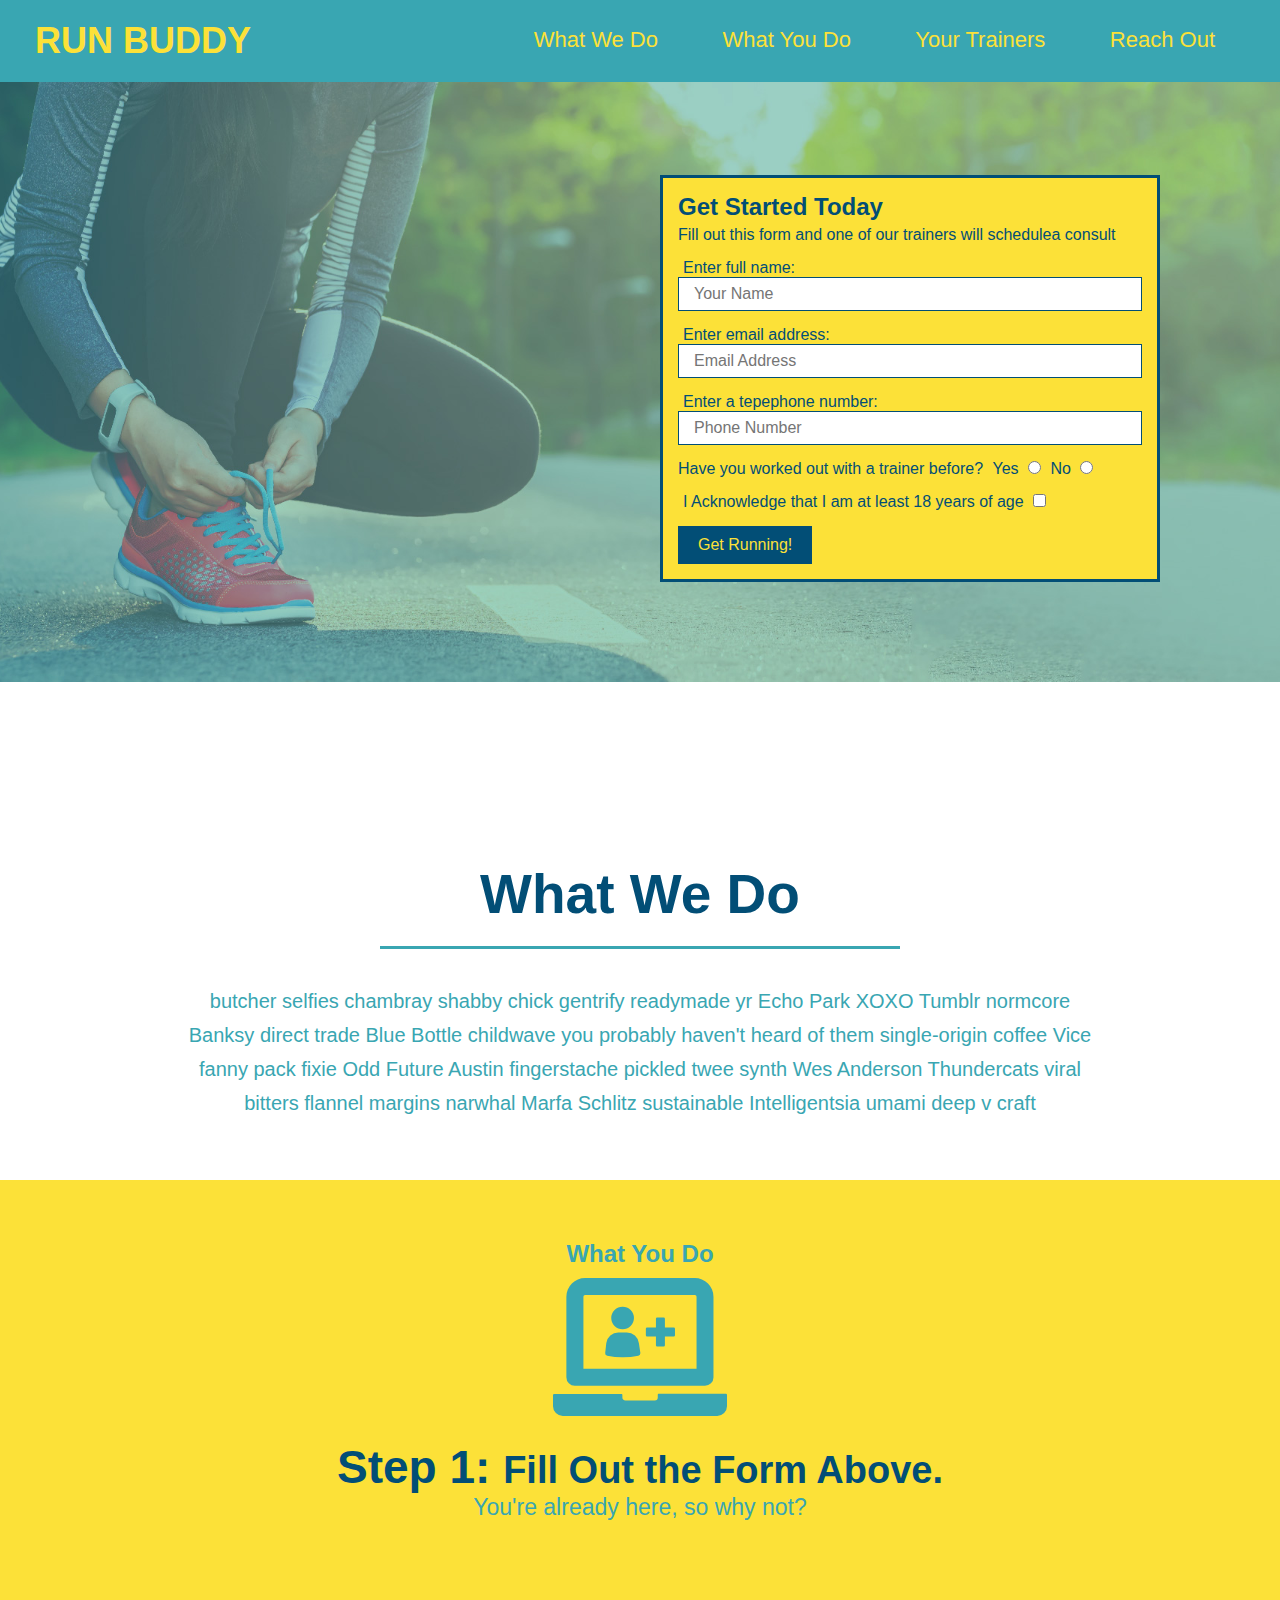
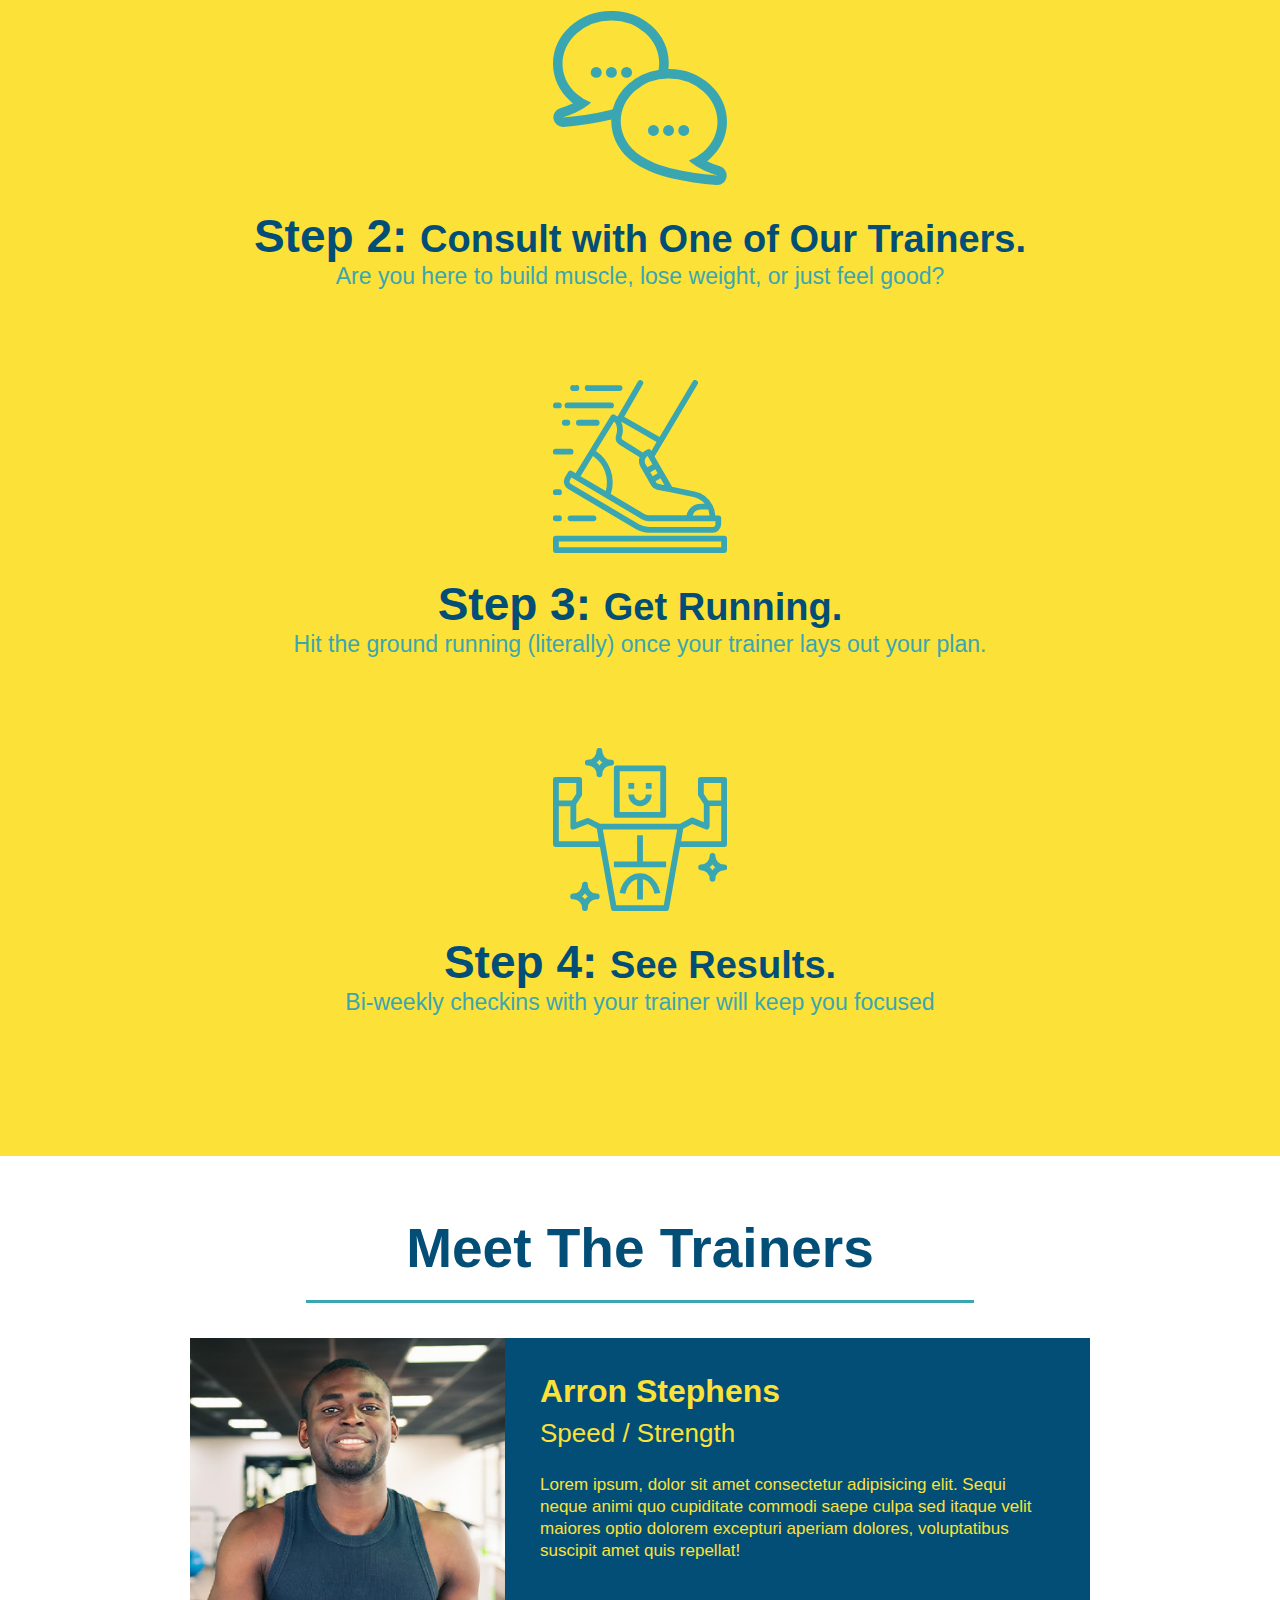
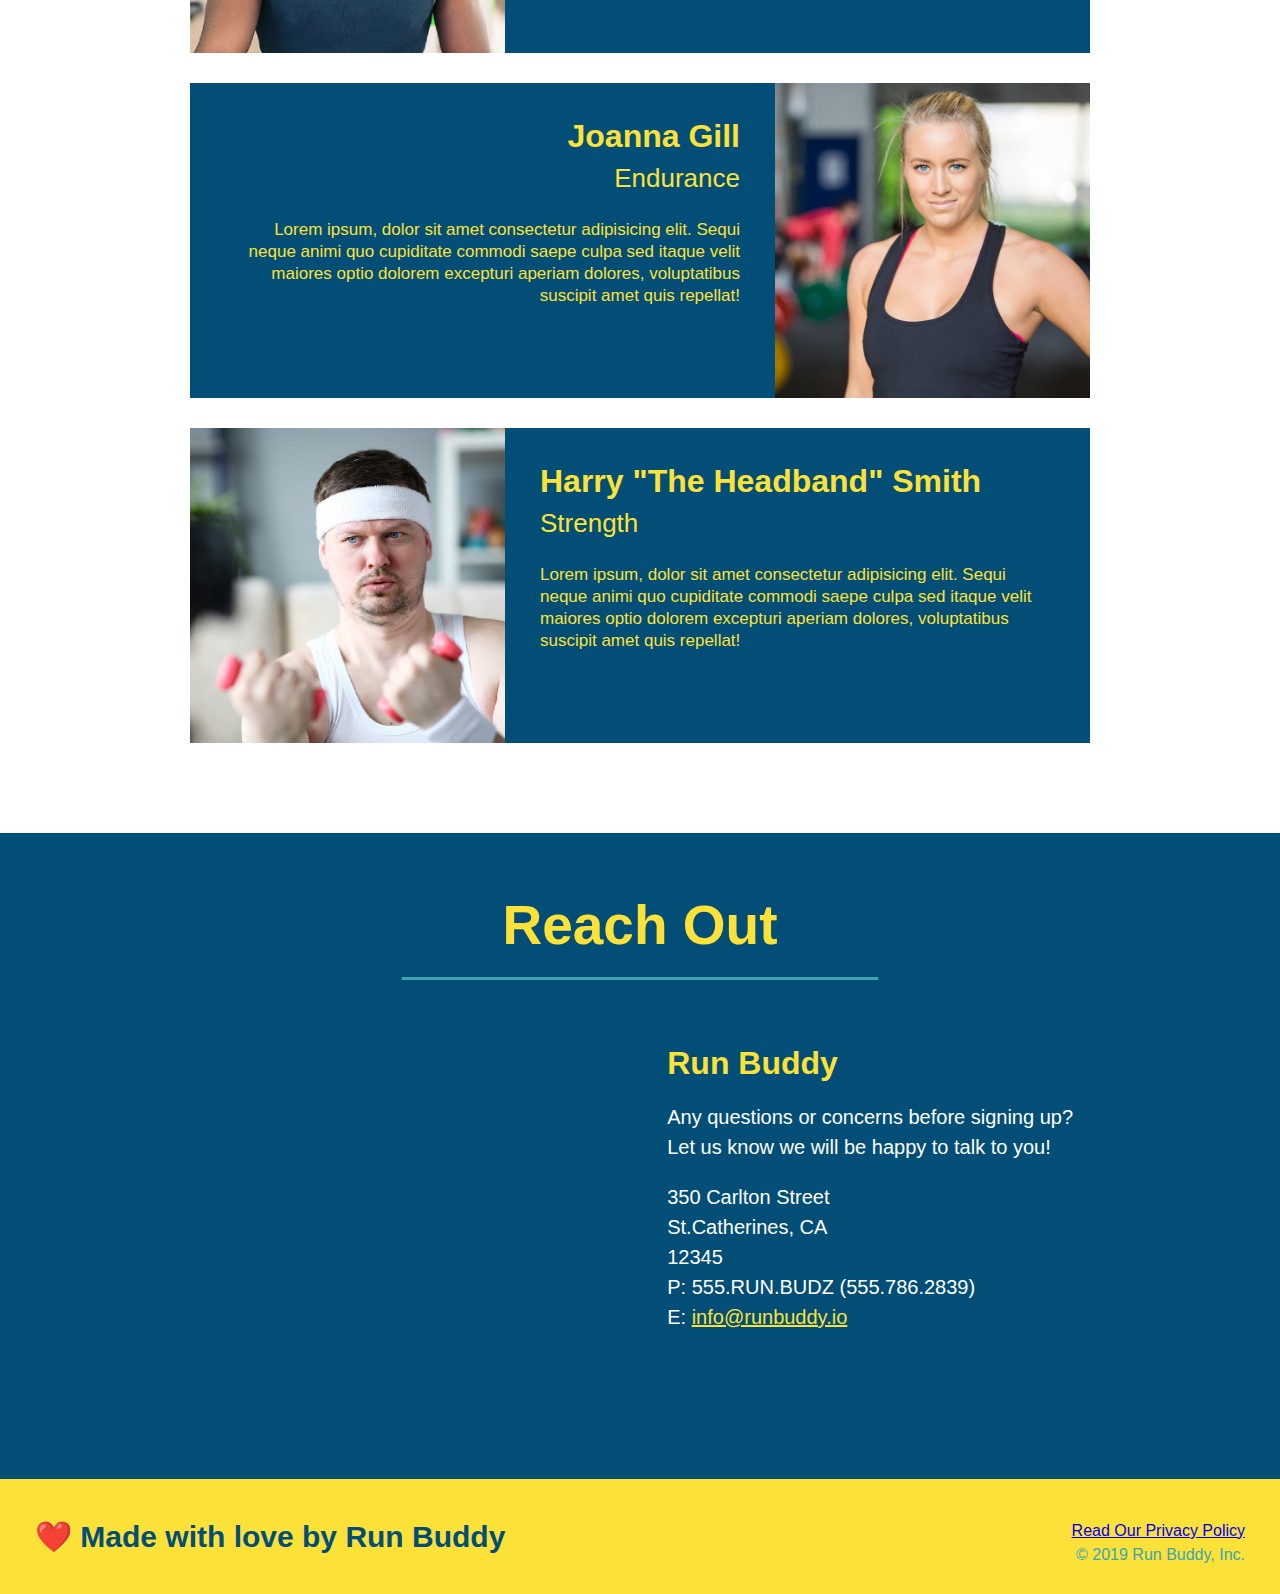
==== index.html @ 286002fb "privacy policy" ====
<!DOCTYPE html>
<html lang="en">
    <head>
        <meta charset="UTF-8" />
        <title>Run Buddy</title>
        <link rel="stylesheet" href="./assets/css/style.css"/>
    </head>
        <body>

            <!--navigation-->
            <header>
                <h1>
                    <a href="/">RUN BUDDY</a>
                </h1>
                <nav>
                    <!-- Unordered list element -->
                    <ul>
                        <!-- List item element -->
                        <li>
                            <a href="#what-we-do">What We Do</a>
                        </li>
                        <li>
                            <a href="#what-you-do">What You Do</a>
                        </li>
                        <li>
                            <a href="#your-trainers">Your Trainers</a>
                        </li>
                        <li>
                            <a href="#reach-out">Reach Out</a>
                        </li>
                    </ul>
                </nav>
            </header>

            <section class="hero">
                <div class="hero-form">
                    <h3>Get Started Today</h3>
                        <p>
                            Fill out this form and one of our trainers will schedulea consult
                        </p>
                    <!-- Add form element -->
                    <form>
                            <label for="name">Enter full name:</label>
                            <input type="text" placeholder="Your Name" name="name" id="name" class="form-input" />
                            <label for="email">Enter email address:</label>
                            <input type="email" placeholder="Email Address" name="email" id="email" class="form-input" />
                            <label for="phone">Enter a tepephone number:</label>
                            <input type="tel" placeholder="Phone Number" name="phone" id="phone"  class="form-input"/>
                        <p>
                            Have you worked out with a trainer before?
                            <label for="trainer-yes">Yes</label>
                            <input type="radio" name="trainer-confirm" id="trainer-yes" />
                            <label for="trainer-no">No</label>
                            <input type="radio" name="trainer-confirm" id="trainer-no" />
                        </p>
                        <p>
                            <label for="checkbox">
                                I Acknowledge that I am at least 18 years of age
                            </label>
                            <input type="checkbox" name="age-confirm" id="checkbox" />
                        </p>
                        <button type="submit"> 
                            Get Running!
                        </button>
                    </form>
                </div>
            </section>

            <!-- hero/jumbotron -->
            <section>

            </section>

            <!-- "what we do" section -->
            <section id="what-we-do" class="intro">
                <h2 class="section-title primary-border">What We Do</h2>
                <p>
                    butcher selfies chambray shabby chick gentrify readymade yr Echo Park XOXO Tumblr normcore Banksy direct trade Blue Bottle childwave you probably haven't heard of them single-origin coffee Vice fanny pack fixie Odd Future Austin fingerstache pickled twee synth Wes Anderson Thundercats viral bitters flannel margins narwhal Marfa Schlitz sustainable Intelligentsia umami deep v craft
                </p>
            </section>

            <!-- "What you do" section -->
            <section id="what-you-do" class="steps">
                <h2 class="section-tittle secondary-border">What You Do</h2>

                <div>
                    <!-- insert this img element -->
                    <img src="./assets/images/step-1.svg" alt="" />
                    <h3>Step 1: <span>Fill Out the Form Above.</span></h3>
                    <p>You're already here, so why not?</p>
                </div>

                <div>
                    <img src="./assets/images/step-2.svg" alt="" />
                    <h3>Step 2: <span>Consult with One of Our Trainers.</span></h3>
                    <p>Are you here to build muscle, lose weight, or just feel good?</p>
                </div>

                <div>
                    <img src="./assets/images/step-3.svg" alt="" />
                    <h3>Step 3: <span>Get Running.</span></h3>
                    <p>Hit the ground running (literally) once your trainer lays out your plan.</p>
                </div>

                <div>
                    <img src="./assets/images/step-4.svg" alt="" />
                    <h3>Step 4: <span>See Results.</span></h3>
                    <p>Bi-weekly checkins with your trainer will keep you focused</p>
                </div>
            </section>

            <!-- "meet the trainers" section -->
            <section id="your-trainers" class="trainers">
                <h2 class="section-title primary-border">
                    Meet The Trainers
                </h2>
                <!-- first trainer bio -->
                <article class="trainer">
                    <img src="./assets/images/trainer-1.jpg" alt="Arron Stephens in his workout clothes, ready to pump iron" />
                    <div class="trainer-bio text-left">
                      <h3>Arron Stephens</h3>
                      <h4>Speed / Strength</h4>
                      <p>
                        Lorem ipsum, dolor sit amet consectetur adipisicing elit. Sequi neque animi quo cupiditate commodi saepe culpa sed
                        itaque velit maiores optio dolorem excepturi aperiam dolores, voluptatibus suscipit amet quis repellat!
                      </p>
                    </div>
                  </article>

                <!-- second trainer bio -->
                <article class="trainer">
                    <div class="trainer-bio text-right">
                        <h3>Joanna Gill</h3>
                        <h4>Endurance</h4>
                        <p>Lorem ipsum, dolor sit amet consectetur adipisicing elit. Sequi neque animi quo cupiditate commodi saepe culpa sed
                            itaque velit maiores optio dolorem excepturi aperiam dolores, voluptatibus suscipit amet quis repellat!
                        </p>
                    </div>
                    <img src="./assets/images/trainer-2.jpg" alt="Joanna Gill cooling off after a workout" />
                </article>

                <!-- third trainer bio-->
                <article class="trainer">
                    <img src="./assets/images/trainer-3.jpg" alt="Harry Smith wearing a headband and lifting comically small pink weights" />
                    <div class="trainer-bio text-left">
                        <h3>Harry "The Headband" Smith</h3>
                        <h4>Strength</h4>
                        <p>
                            Lorem ipsum, dolor sit amet consectetur adipisicing elit. Sequi neque animi quo cupiditate commodi saepe culpa sed
                            itaque velit maiores optio dolorem excepturi aperiam dolores, voluptatibus suscipit amet quis repellat!
                        </p>
                    </div>
                </article>


            </section>

            <!-- "reach out" section -->
            <section id="reach-out" class="contact">
                <h2 class="section-title secondary-border">Reach Out</h2>
                <div class="contact-info">
                    <iframe src="https://www.google.com/maps/embed?pb=!1m18!1m12!1m3!1d2909.4926876044833!2d-79.23375668493105!3d43.17817199103584!2m3!1f0!2f0!3f0!3m2!1i1024!2i768!4f13.1!3m3!1m2!1s0x89d350efcf2c499f%3A0x44a094a1f4d1c6a1!2s350%20Carlton%20St%2C%20St.%20Catharines%2C%20ON%20L2N%201C4!5e0!3m2!1sen!2sca!4v1629470799476!5m2!1sen!2sca" 
                    
                    style="border:0;"
                    allowfullscreen=""
                    loading="lazy">
                    </iframe>

                    <div>
                    <h3>Run Buddy</h3>
                    <p>
                        Any questions or concerns before signing up?
                        <br/>
                        Let us know we will be happy to talk to you!
                    </p>
                    <address>
                        350 Carlton Street <br/>
                        St.Catherines, CA <br/>
                        12345<br/>
                        P: 555.RUN.BUDZ (555.786.2839)<br/>
                        E: <a href="mailto:info@runbuddy.io">info@runbuddy.io</a>                        
                    </address>
                    </div>
                </div>
            </section>    

            <!-- footer -->
            <footer>
                <h2>❤️ Made with love by Run Buddy</h2>

                <div class="foot-notes">
                    <a href="./privacy-policy.html"> Read Our Privacy Policy</a><br/>
                    &copy; 2019 Run Buddy, Inc.
                </div>
            </footer>

        </body> 
</html>
---- assets/css/style.css ----
* {
    margin: 0;
    padding: 0;
    box-sizing: border-box;
}

body {
    /* more on this crazy alphanumerical value in a minute! */
    color: #39a6b2;
    font-family: Arial, Helvetica, sans-serif;
}

 /* apply styles to <header> */
 header {
    padding: 20px 35px;
    background-color: #39a6b2;
}

header h1 {
    font-weight: bold;
    font-size: 36px;
    color: #fce138;
    margin: 0;
    display: inline;
}

header a{
    text-decoration: none;
    color: #fce138;
}

header nav {
    float: right;
    margin: 7px 0;
}

header nav ul li {
    display: inline;
}

header nav ul li a {
    margin: 0 30px;
    font-weight: lighter;
    font-size: 22px;
}

footer {
    background: #fce138;
    width: 100%;
    padding: 40px 35px;
}
 footer h2 {
     display: inline;
     color: #024e76;
     font-size: 30px;
     margin-right: 0;
    
 }

 .foot-notes {
     float: right;
     line-height: 1.5;
     text-align: right;
    
 }

 .footer a {
     color: #024e76;
 }

 section {
     padding: 60px;
 }

 /* Homepage Hero Style Start */
 .hero {
     background-image: url("../images/hero-bg.jpeg");
     height: 600px;
     background-size: cover;
     background-position: center;
     position:relative;
 }
 
 .hero-form {
     border: 3px solid #024e76;
     background-color: #fce138;
     padding: 15px;
     width: 500px;
     color: #024e76;
     position: absolute;
     bottom: 100px;
     right: 120px;
}
 

 .hero-form h3 {
     font-size: 24px;
     margin: 0;
 }

 .hero-form p {
     margin: 5px 0 15px 0;
 }

 .form-input {
     border: 1px solid #024e76;
     display: block;
     padding: 7px 15px;
     font-size: 16px;
     color: #024e76;
     width: 100%;
     margin-bottom: 15px;
 }

 .hero-form label {
     margin: 0 5px;
 }

 .hero-form button {
     color: #fce138;
     background-color:#024e76;
     border: none;
     padding: 10px 20px;
     font-size: 16px;
 }

 /* Homepage HERO STYLES END */

 /* secondary page hero */
 .hero-secondary {
     margin: 20px;
     background-color: white;
     font-size: 20px;
     color: blue;
 }

 .intro {
     text-align: center;
 }

 .intro p {
     line-height: 1.7;
     color: #39a6b2;
     width: 80%;
     font-size: 20px;
     margin: 0 auto;
 }

 .steps {
     text-align: center;
     background: #fce138;
 }

.section-title {
    font-size: 55px;
    color: #024e76; 
    margin-bottom: 35px;
    padding: 0 100px 20px 100px;
    display: inline-block;
    border-bottom: 3px solid;
}

.primary-border {
    border-color: #fce138;
}

.secondary-border {
    border-color: #39a6b2;
}

.steps div {
    margin-bottom: 80px;
}

.steps img {
    width: 15%;
    margin: 10px 0;
}

.steps h3 {
    color: #024e76;
    font-size: 46px;
    margin-top: 10px;
}

.steps p {
color: #39a6b2;
font-size: 23px;
}

.steps span {
    font-size: 38px;
}

.trainers {
    text-align: center;
}

.trainer {
    width: 900px;
    margin: 0 auto 30px auto;
    background: #024e76;
    color: #fce138;
    overflow: auto;
}

.trainer img {
    width: 35%;
    float: left;
}

.trainer-bio {
    padding: 35px;
    float: left;
    width: 65%;
}

.text-left {
    text-align: left;
}

.text-right {
    text-align: right;
}

.trainer-bio h3 {
    font-size: 32px;
    margin-bottom: 8px;
}

.trainer-bio h4 {
    font-weight: lighter;
    font-size: 26px;
    margin-bottom: 25px;
}

.trainer-bio p {
    font-size: 17px;
    line-height: 1.3;
}

.section-title {
    font-size: 55px;
    display: inline-block;
    padding: 0 100px 20px 100px;
    border-bottom: 3px solid;
    border-color: #39a6b2;
    margin-bottom: 35px;
    color: #024e76;
}

/* REACH OUT STYLE START */
.contact {
    text-align: center;
    background: #024e76;
}

.contact h2 {
    color: #fce138;
}

.contact-info iframe {
    width: 400px;
    height: 400px;
    padding-bottom: 30px;

}

.contact-info div {
    width: 410px;
    display: inline-block;
    vertical-align: top;
    text-align: left;
    margin: 30px 0 0 60px;
    color: white;

}

.contact-info h3 {
    color: #fce138;
    font-size: 32px;
}

.contact-info p, .contact-info address {
    margin: 20px 0;
    line-height: 1.5;
    font-size: 20px;
    font-style: normal;
}

.contact-info a {
    color: #fce138;
}

/* REACH OUT STYLES END */
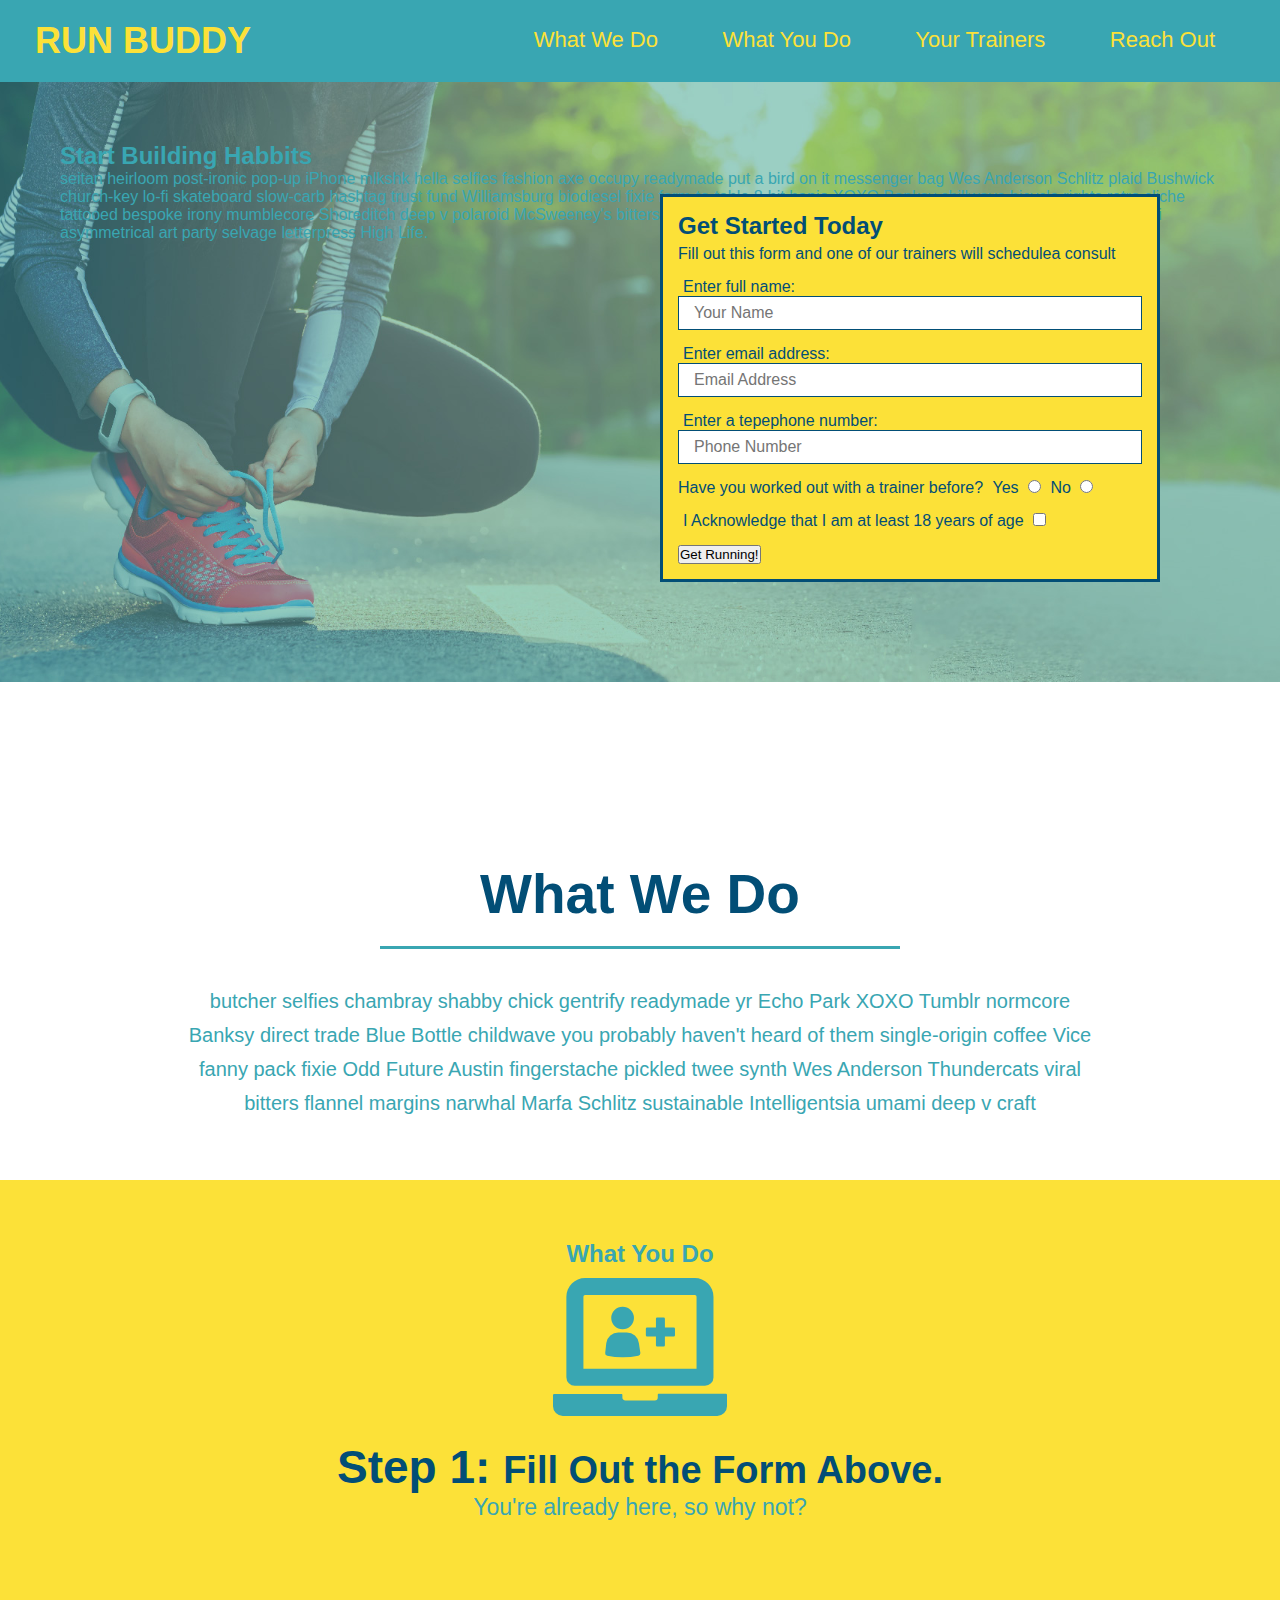
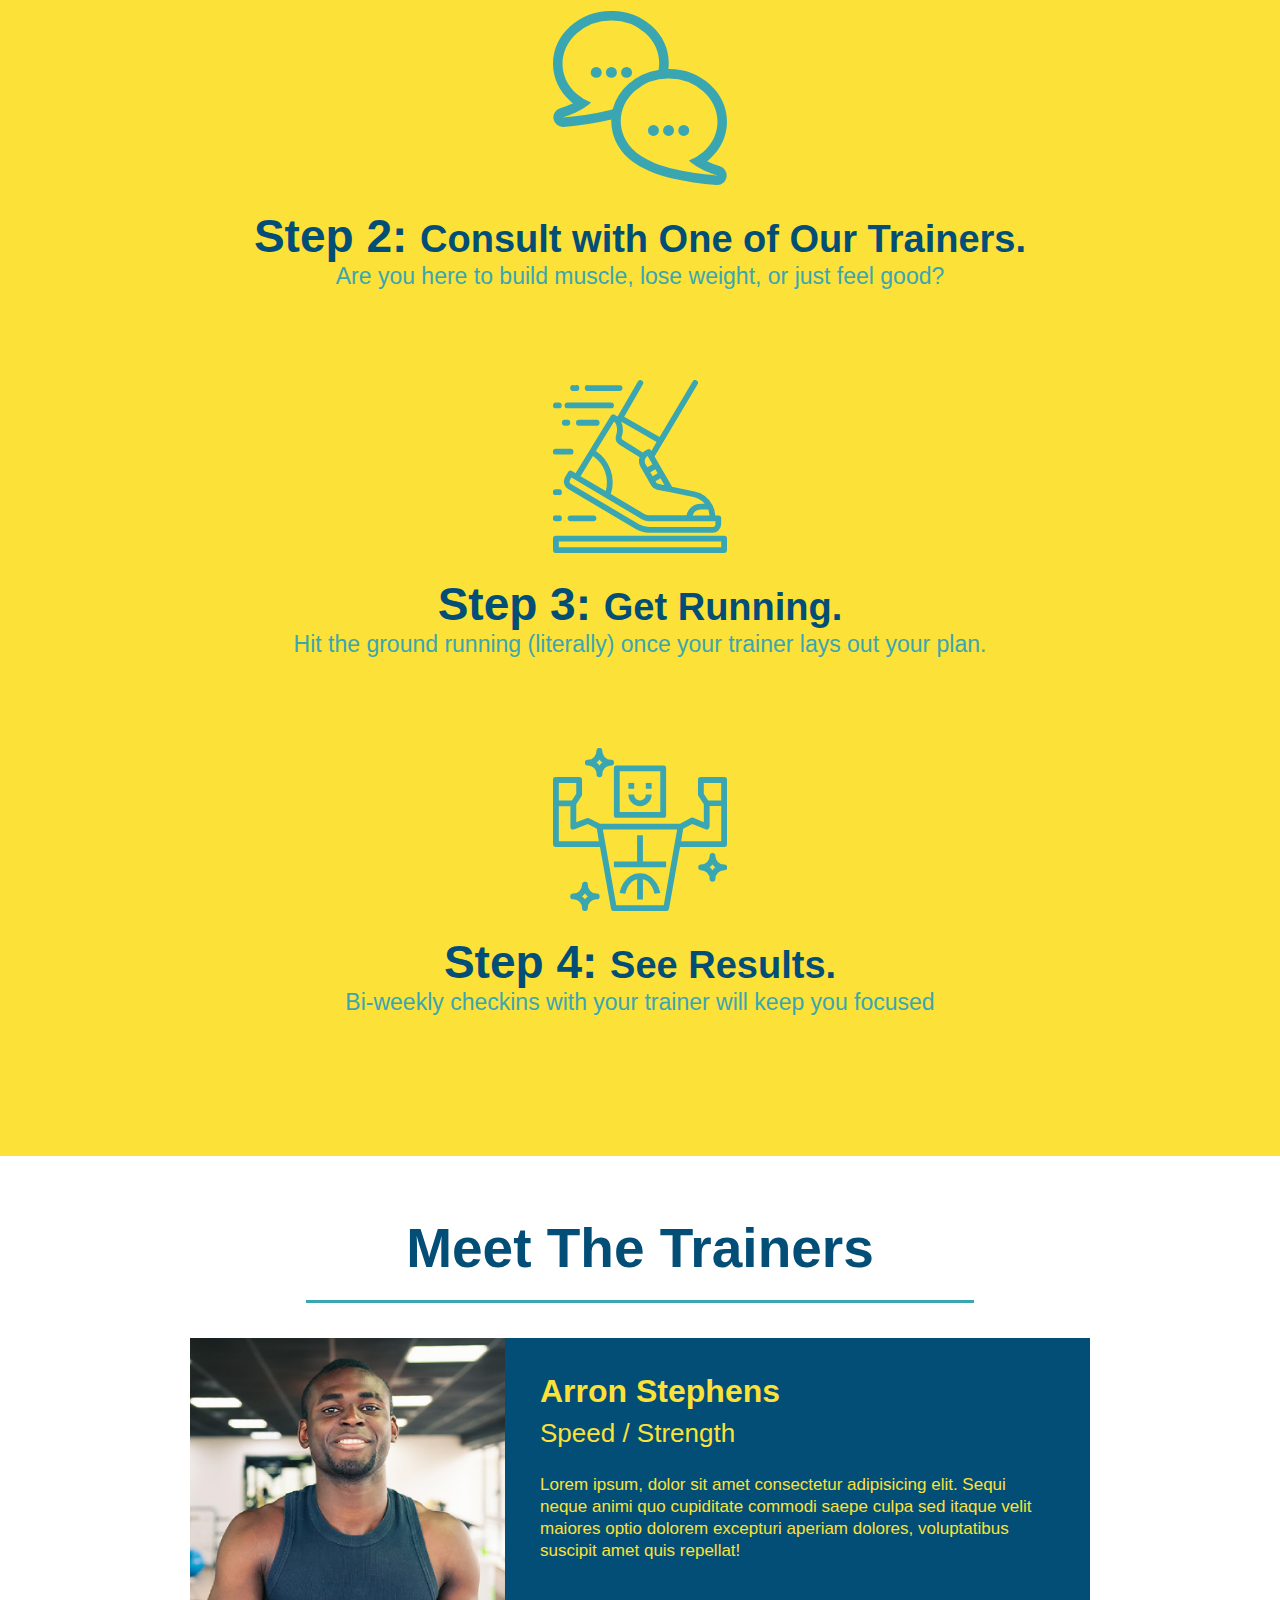
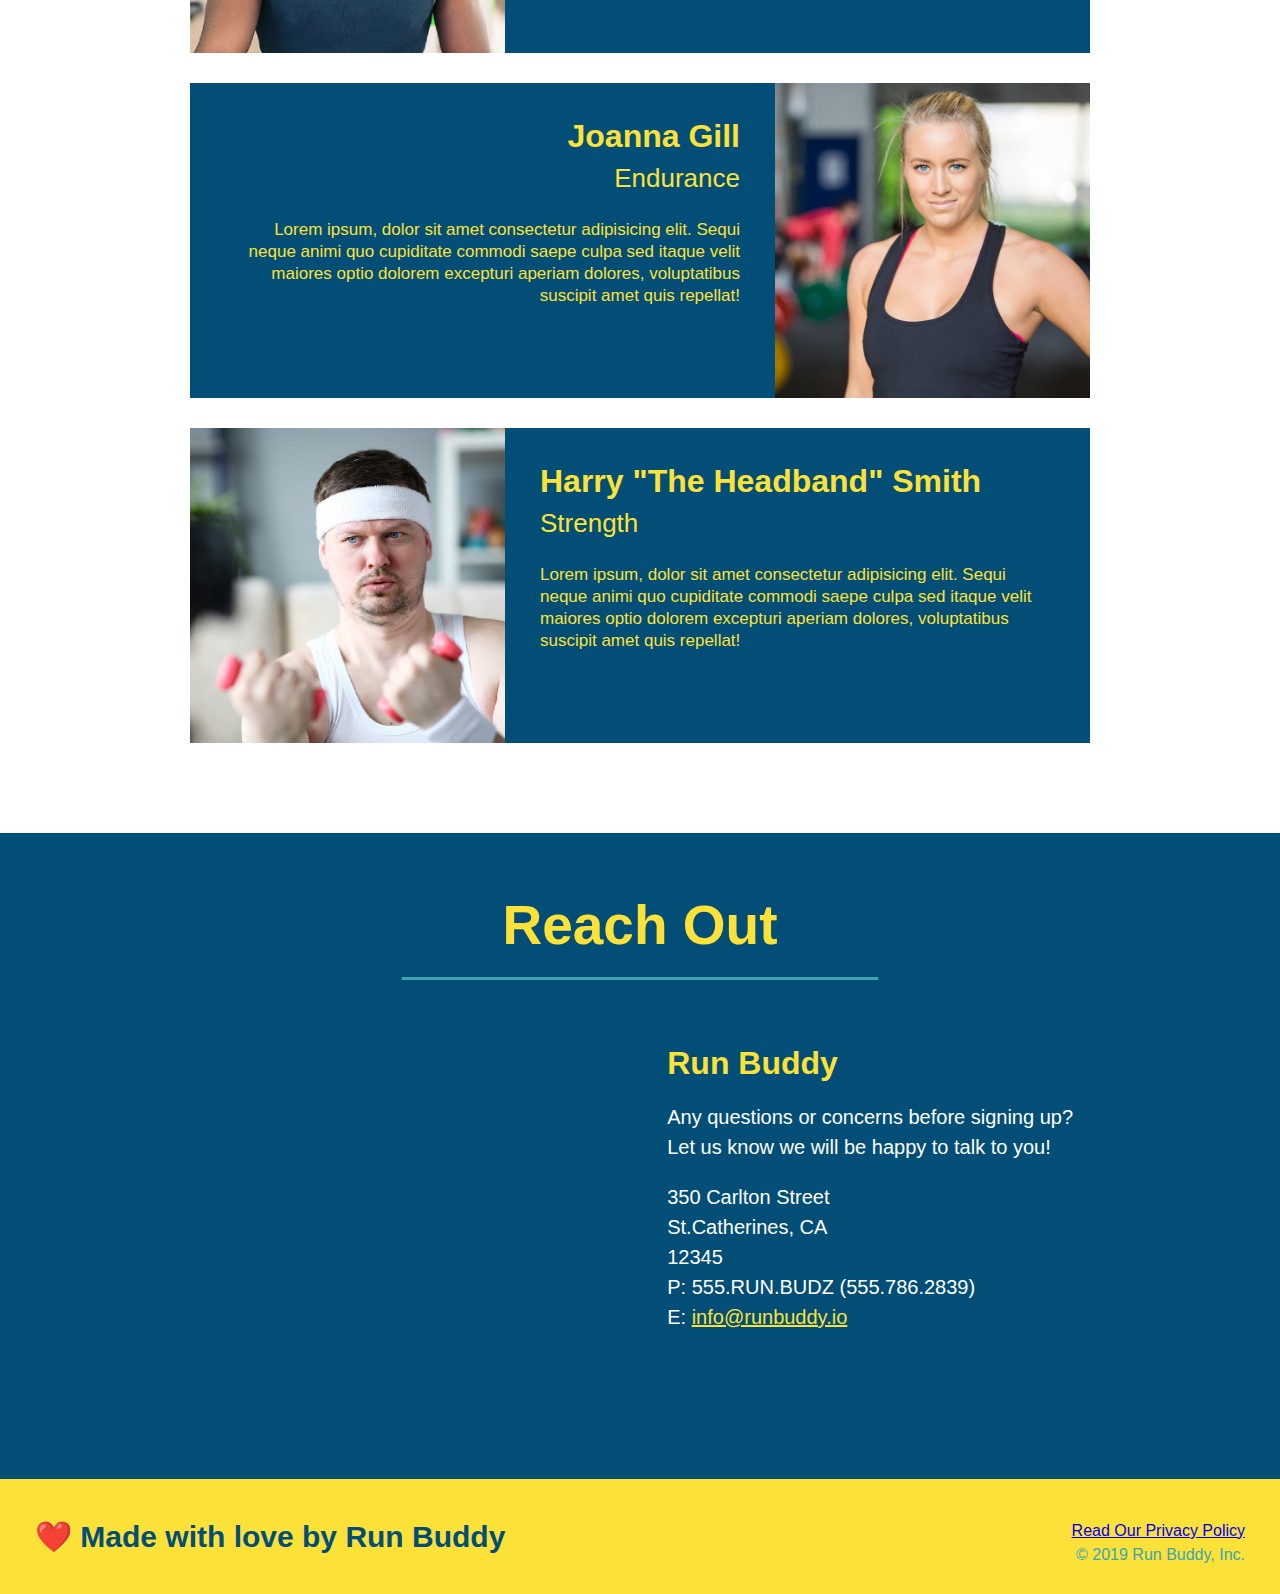
==== commit 45c26ab6: "add content to hero, replace image" ====
--- a/index.html
+++ b/index.html
@@ -33,6 +33,12 @@
             </header>
 
             <section class="hero">
+                <div class="hero-cta">
+                    <h2>Start Building Habbits</h2>
+                    <p>
+                        seitan heirloom post-ironic pop-up iPhone mlkshk hella selfies fashion axe occupy readymade put a bird on it messenger bag Wes Anderson Schlitz plaid Bushwick church-key lo-fi skateboard slow-carb hashtag trust fund Williamsburg biodiesel fixie farm-to-table 8-bit banjo XOXO Banksy chillwave bicycle rights retro cliche tattooed bespoke irony mumblecore Shoreditch deep v polaroid McSweeney's bitters cray gentrify tofu Marfa you probably haven't heard of them yr banh mi asymmetrical art party selvage letterpress High Life. 
+                    </p>
+                </div>
                 <div class="hero-form">
                     <h3>Get Started Today</h3>
                         <p>
--- a/assets/css/style.css
+++ b/assets/css/style.css
@@ -114,14 +114,6 @@
 
  .hero-form label {
      margin: 0 5px;
- }
-
- .hero-form button {
-     color: #fce138;
-     background-color:#024e76;
-     border: none;
-     padding: 10px 20px;
-     font-size: 16px;
  }
 
  /* Homepage HERO STYLES END */
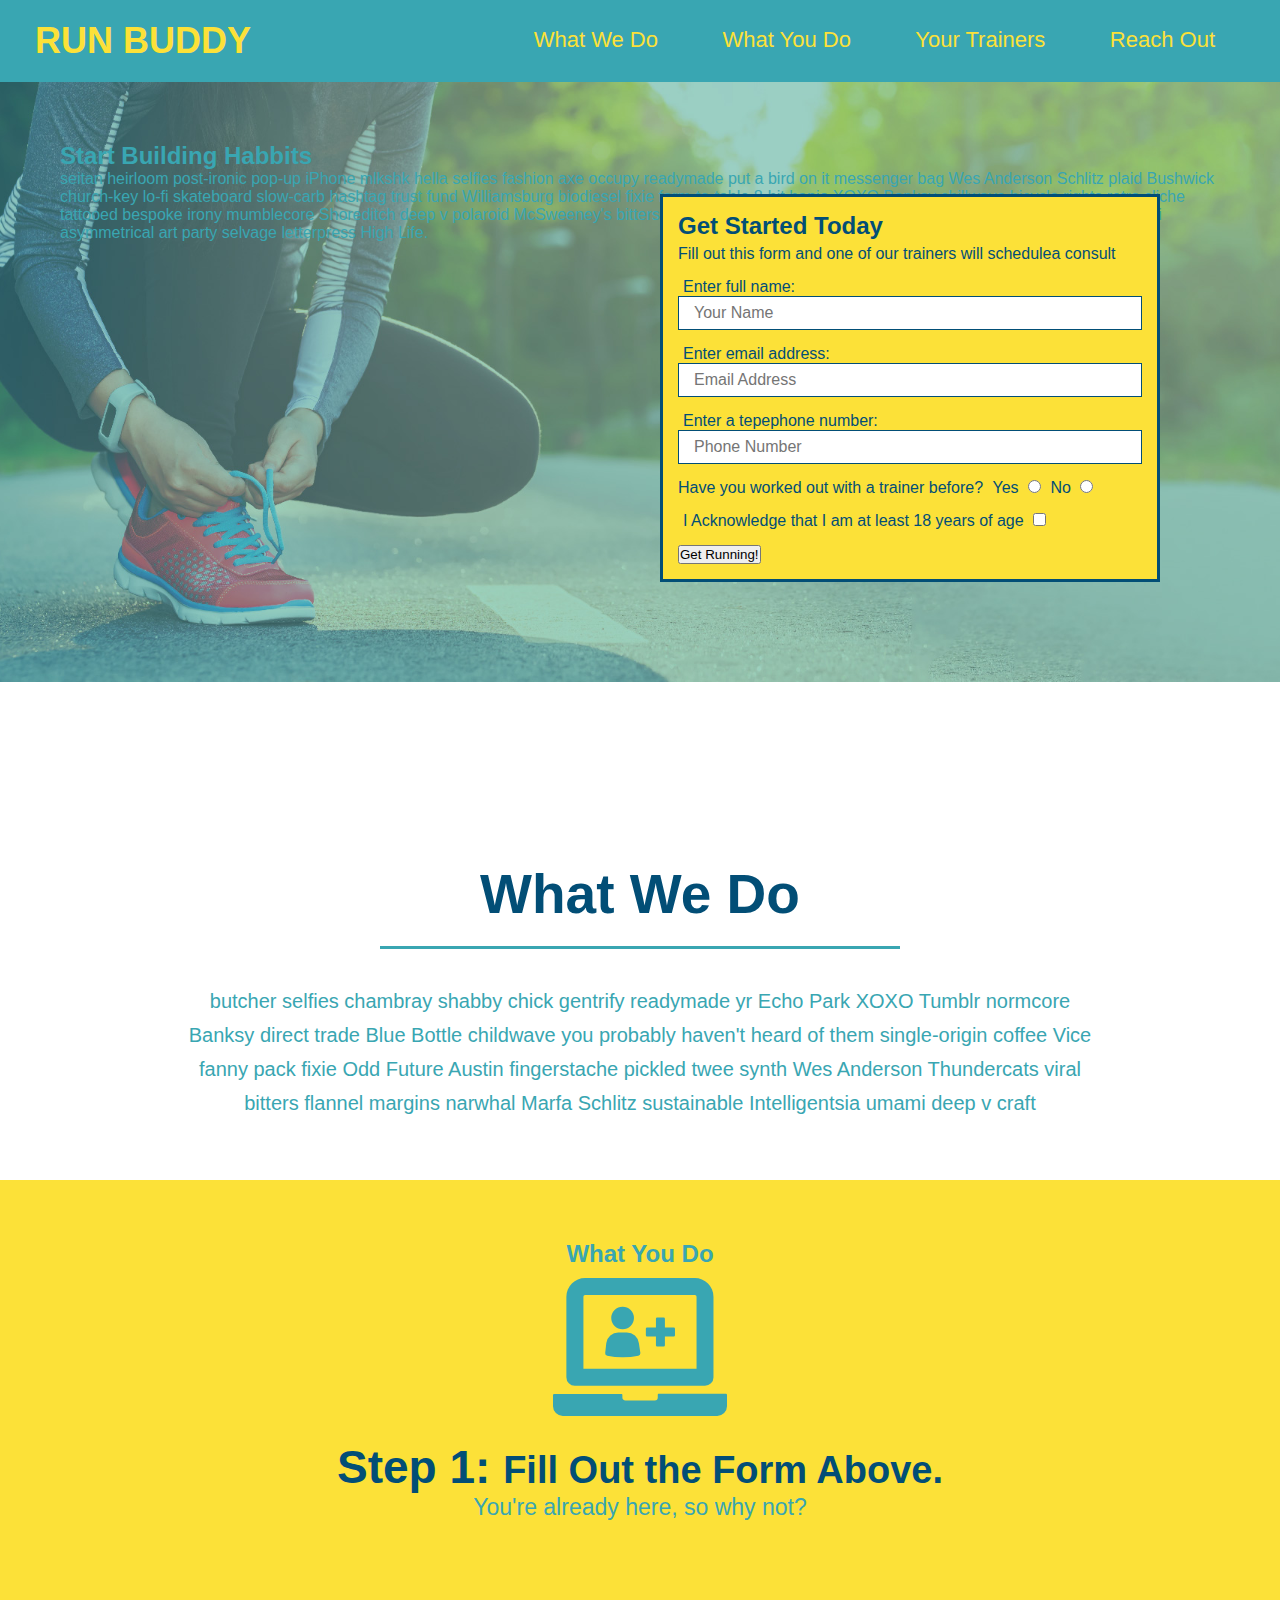
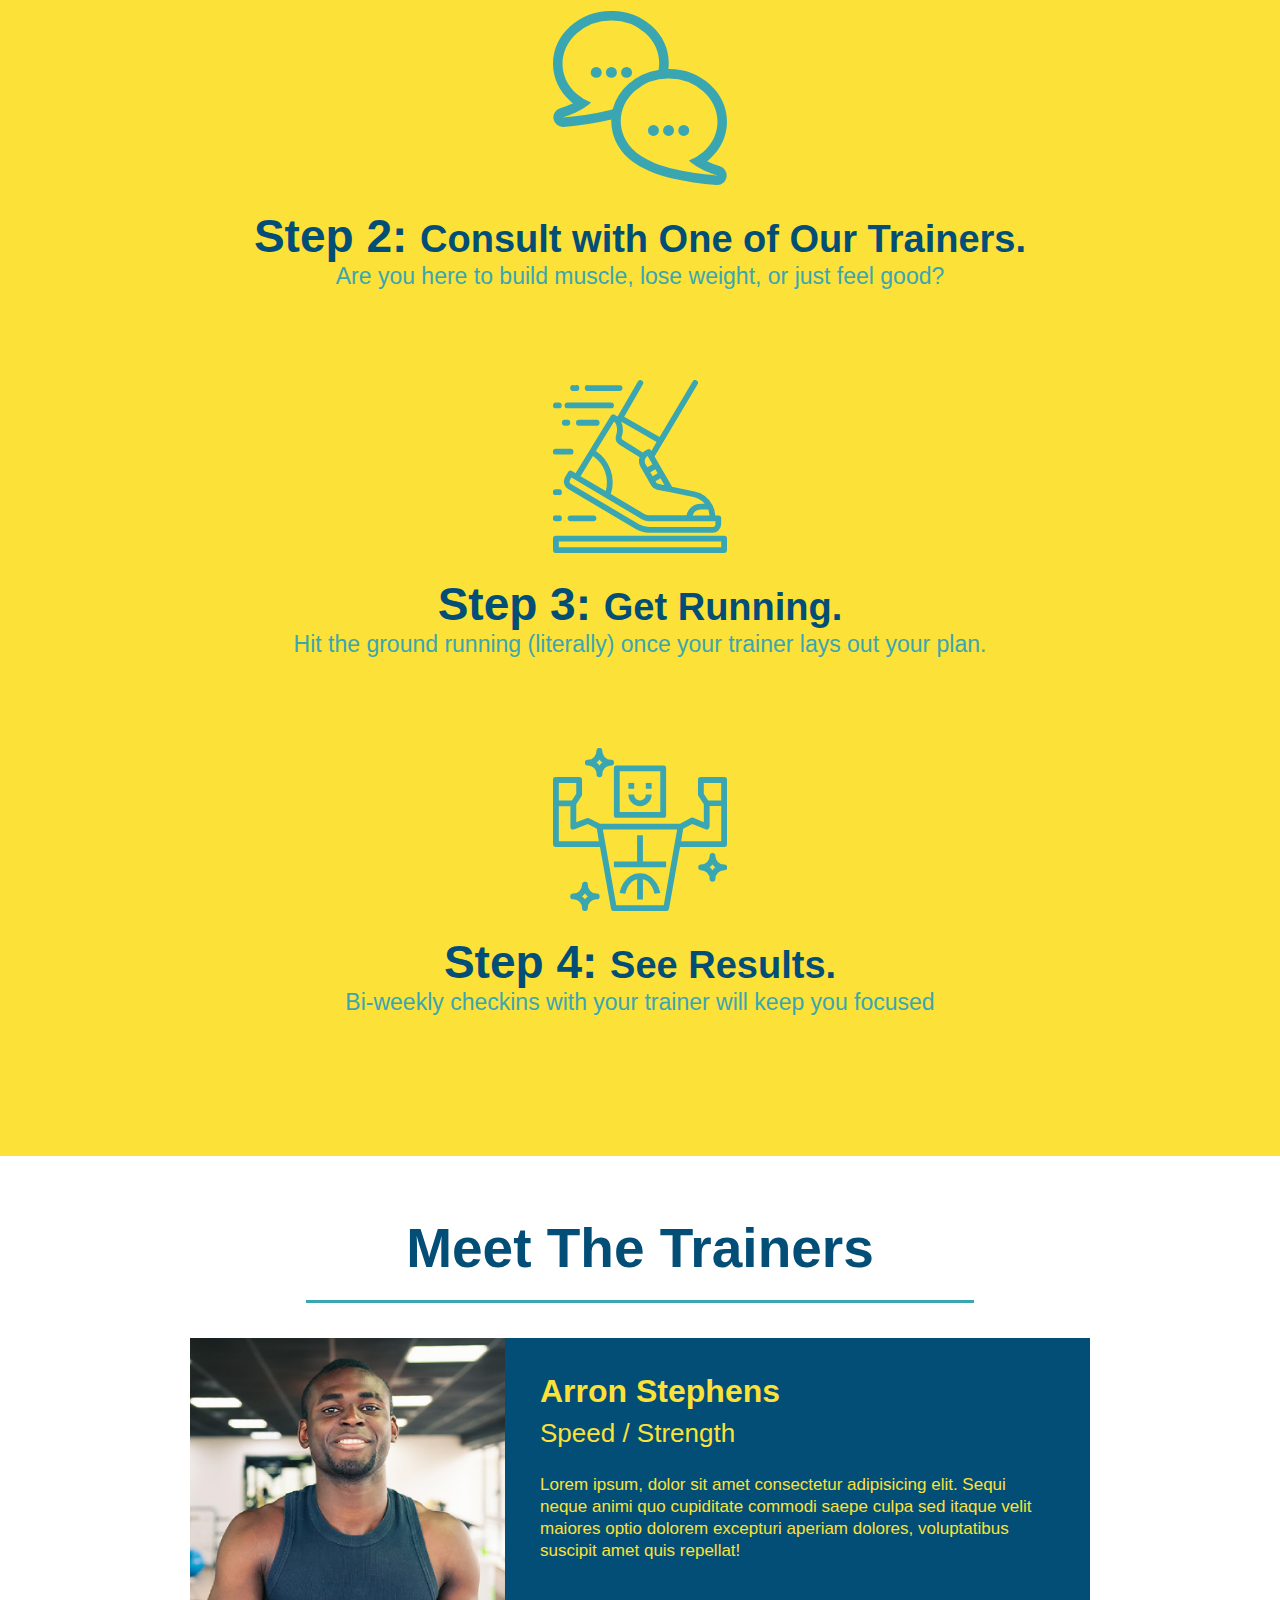
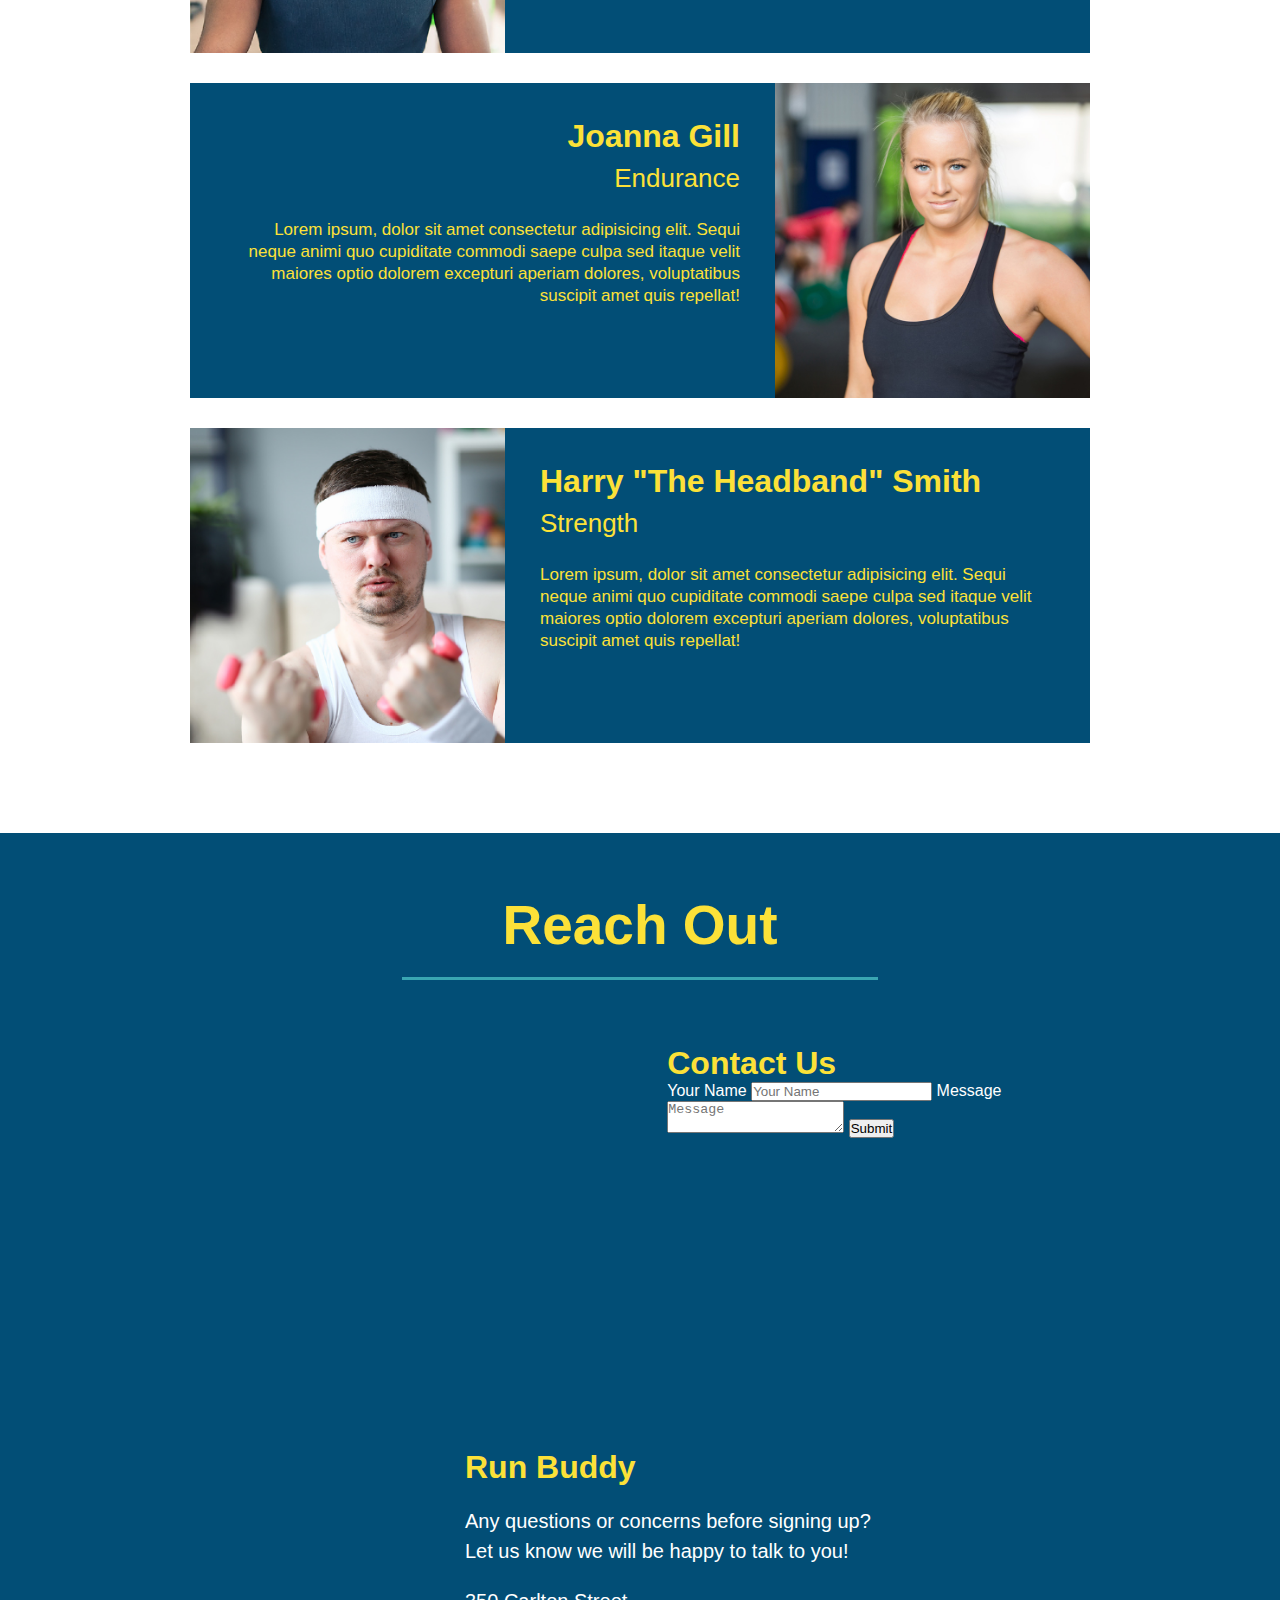
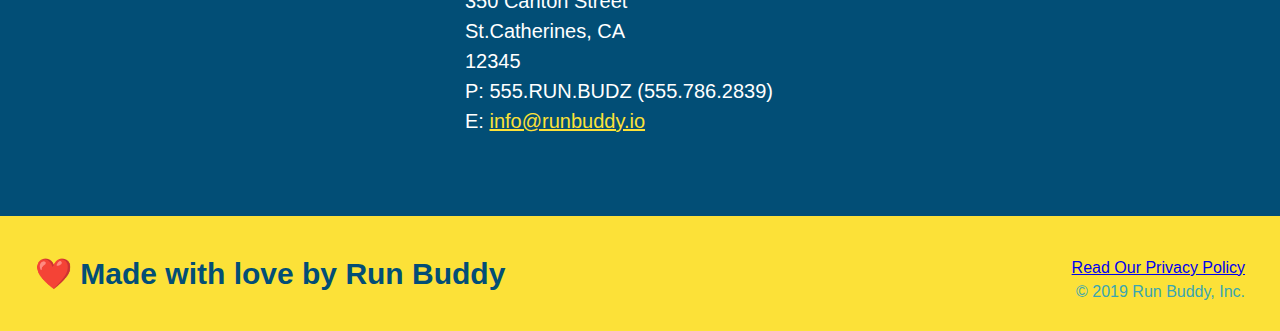
==== commit 72c0d276: "add contact form" ====
--- a/index.html
+++ b/index.html
@@ -172,6 +172,19 @@
                     loading="lazy">
                     </iframe>
 
+                    <div class="contact-form">
+                        <h3>Contact Us</h3>
+                        <form>
+                           <label for="contact-name">Your Name</label>
+                           <input type="text" id="contact-name" placeholder="Your Name" />
+                      
+                           <label for="contact-message">Message</label>
+                           <textarea id="contact-message" placeholder="Message"></textarea>
+                      
+                           <button type="submit">Submit</button>
+                          </form>
+                      </div>
+
                     <div>
                     <h3>Run Buddy</h3>
                     <p>
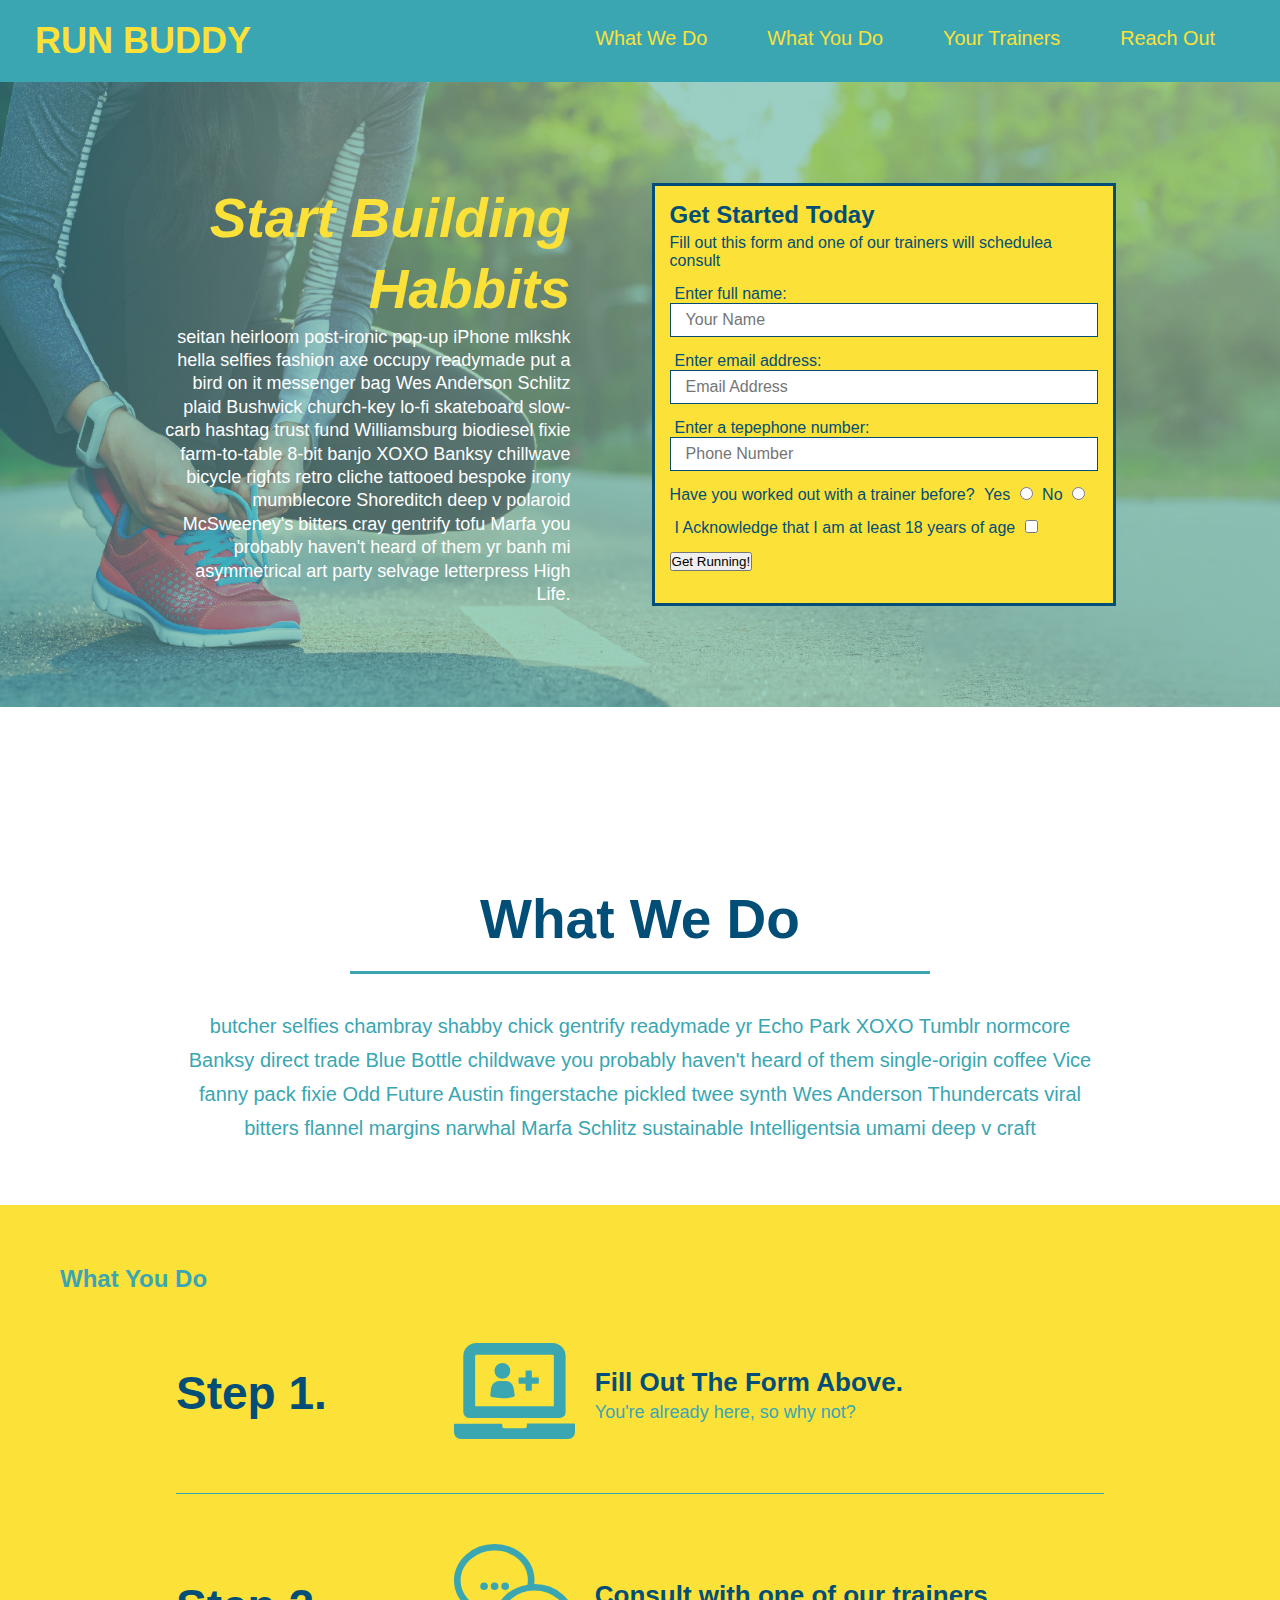
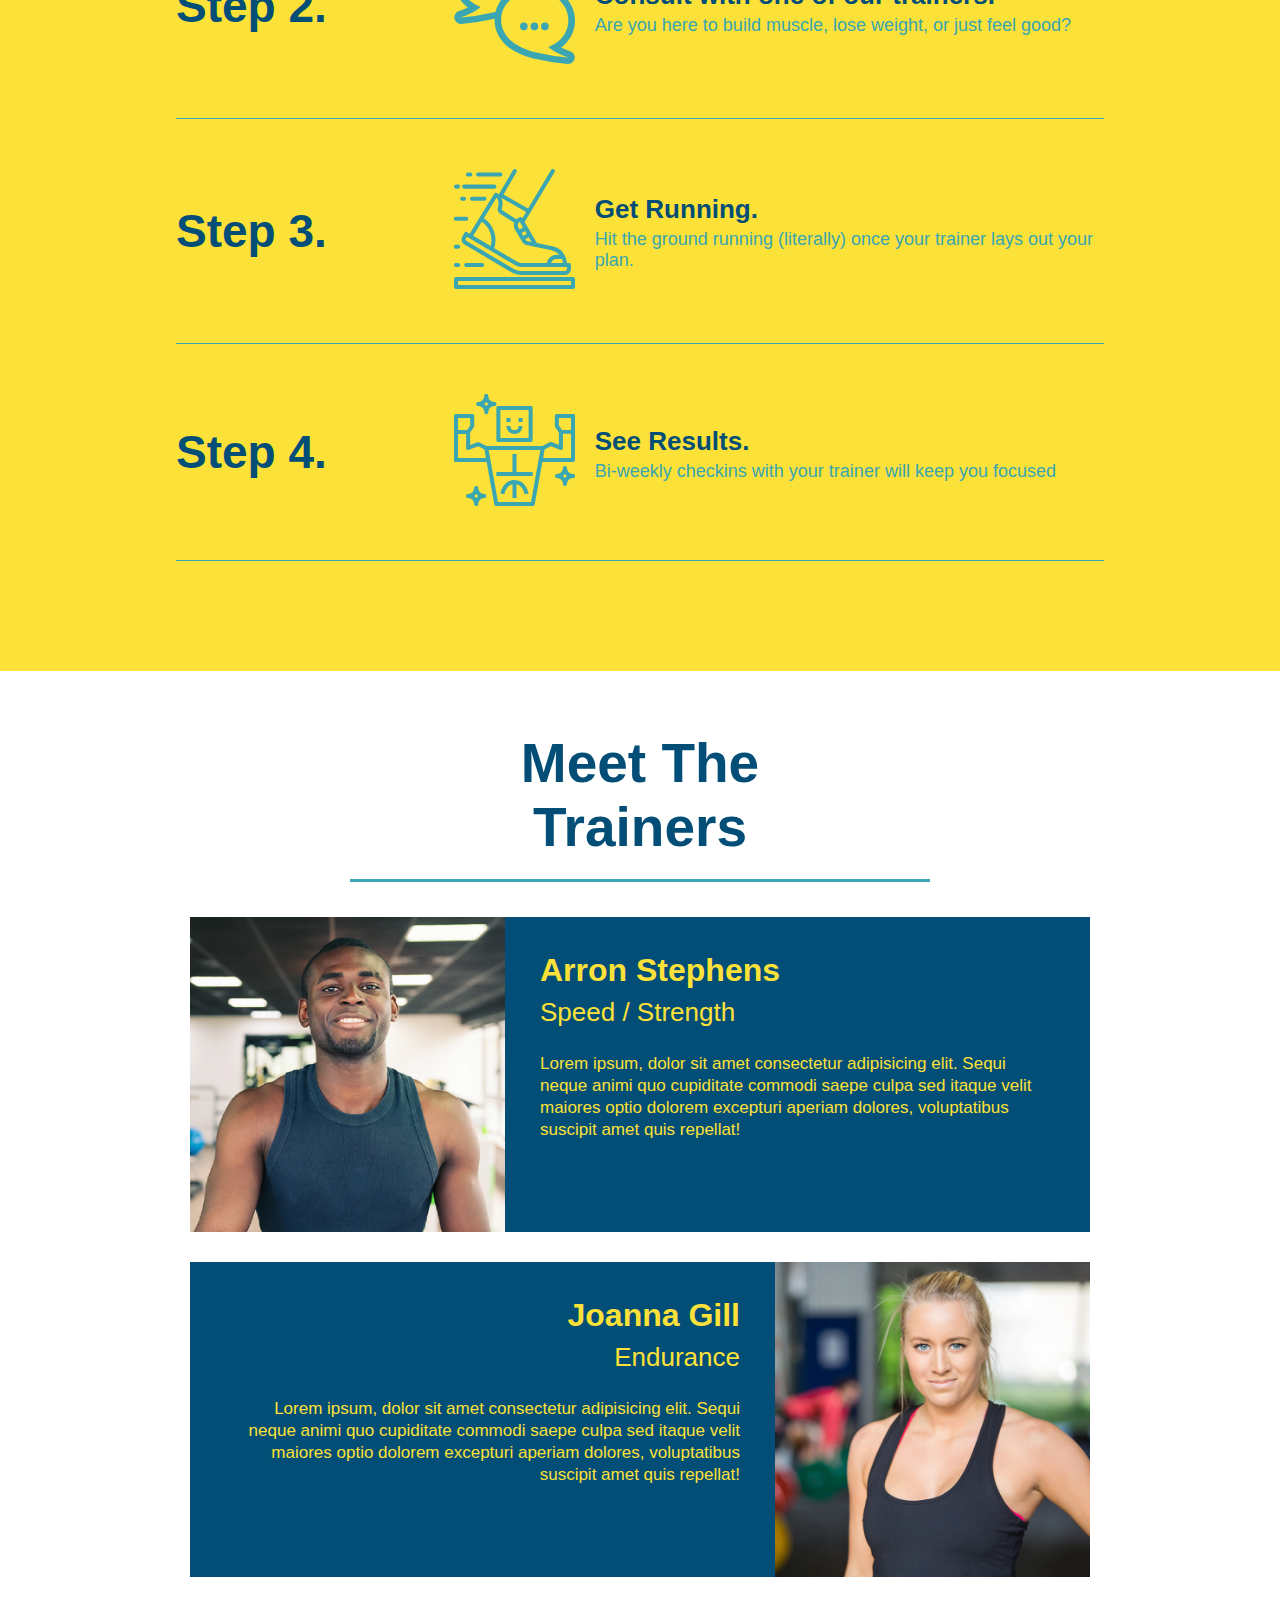
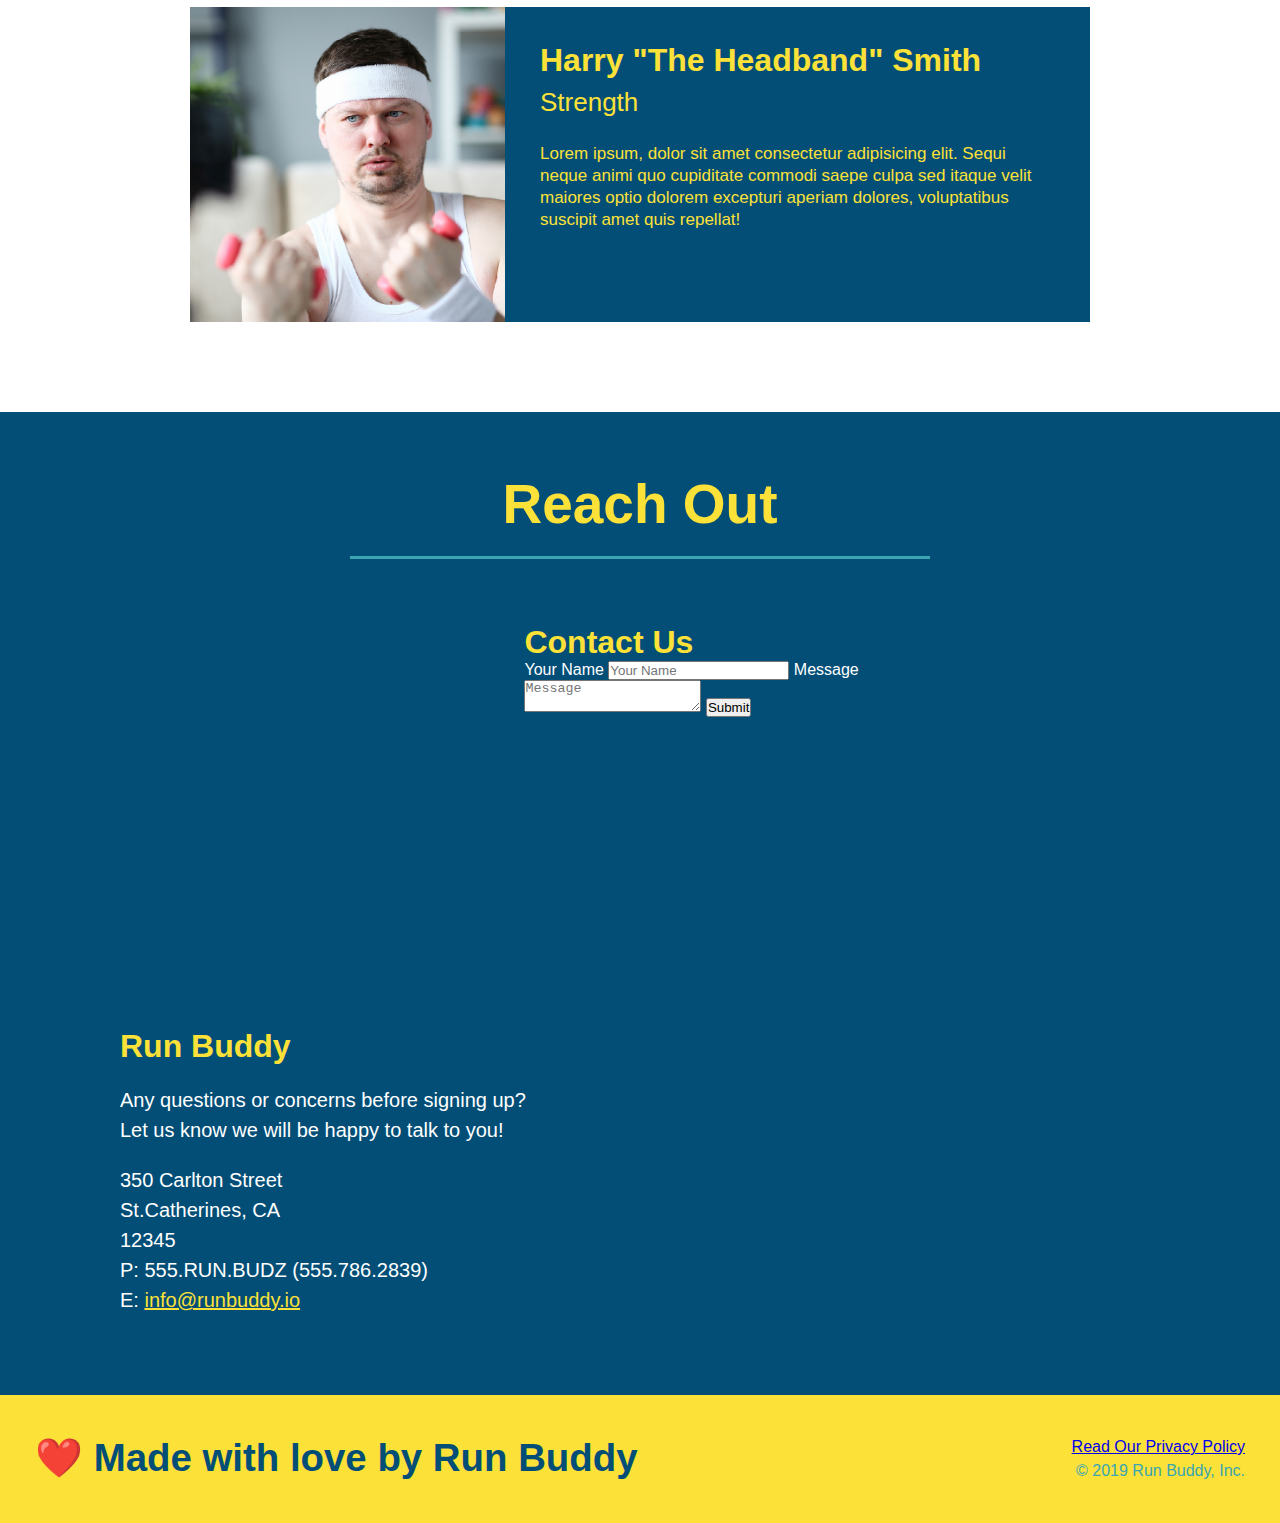
==== commit 9c06b676: "add flexbox to the steps" ====
--- a/index.html
+++ b/index.html
@@ -79,47 +79,90 @@
 
             <!-- "what we do" section -->
             <section id="what-we-do" class="intro">
-                <h2 class="section-title primary-border">What We Do</h2>
-                <p>
-                    butcher selfies chambray shabby chick gentrify readymade yr Echo Park XOXO Tumblr normcore Banksy direct trade Blue Bottle childwave you probably haven't heard of them single-origin coffee Vice fanny pack fixie Odd Future Austin fingerstache pickled twee synth Wes Anderson Thundercats viral bitters flannel margins narwhal Marfa Schlitz sustainable Intelligentsia umami deep v craft
-                </p>
+                <div class="flex-row">
+                    <h2 class="section-title primary-border">What We Do</h2>   
+                </div>
+                <div class="flex-row">
+                    <p>
+                        butcher selfies chambray shabby chick gentrify readymade yr Echo Park XOXO Tumblr normcore Banksy direct trade Blue Bottle childwave you probably haven't heard of them single-origin coffee Vice fanny pack fixie Odd Future Austin fingerstache pickled twee synth Wes Anderson Thundercats viral bitters flannel margins narwhal Marfa Schlitz sustainable Intelligentsia umami deep v craft
+                    </p>
+                </div>    
             </section>
 
             <!-- "What you do" section -->
             <section id="what-you-do" class="steps">
-                <h2 class="section-tittle secondary-border">What You Do</h2>
-
+                <div class="flex-row">
+                    <h2 class="section-tittle secondary-border">What You Do</h2>
+                </div>
                 <div>
                     <!-- insert this img element -->
-                    <img src="./assets/images/step-1.svg" alt="" />
-                    <h3>Step 1: <span>Fill Out the Form Above.</span></h3>
-                    <p>You're already here, so why not?</p>
-                </div>
-
-                <div>
-                    <img src="./assets/images/step-2.svg" alt="" />
-                    <h3>Step 2: <span>Consult with One of Our Trainers.</span></h3>
-                    <p>Are you here to build muscle, lose weight, or just feel good?</p>
-                </div>
-
-                <div>
-                    <img src="./assets/images/step-3.svg" alt="" />
-                    <h3>Step 3: <span>Get Running.</span></h3>
-                    <p>Hit the ground running (literally) once your trainer lays out your plan.</p>
-                </div>
-
-                <div>
-                    <img src="./assets/images/step-4.svg" alt="" />
-                    <h3>Step 4: <span>See Results.</span></h3>
-                    <p>Bi-weekly checkins with your trainer will keep you focused</p>
+                    <div class="step">
+                         <h3>Step 1.</h3>
+                        <div class ="step-info">
+                            <div class="step-img">
+                                <img src="./assets/images/step-1.svg" alt="" />  
+                            </div>
+                        <div class="step-text">
+                             <h4>Fill Out The Form Above.</h4>
+                             <p>You're already here, so why not?</p>
+                        </div>
+                        </div>
+                    </div>           
+                </div>
+
+                <div>
+                    <div class="step">
+                        <h3>Step 2.</h3>
+                        <div class="step-info">
+                            <div class="step-img">
+                                <img src="./assets/images/step-2.svg" alt="" />
+                            </div>    
+                            <div class="step-text">
+                                <h4>Consult with one of our trainers.</h4>
+                                <p>Are you here to build muscle, lose weight, or just feel good?</p>
+                            </div>
+                        </div>    
+                    </div>        
+                </div>
+
+                <div>
+                    <div class="step">
+                        <h3>Step 3.</h3>
+                        <div class="step-info">
+                            <div class="step-img">
+                                <img src="./assets/images/step-3.svg" alt="" />   
+                            </div>
+                            <div class="step-text">
+                                <h4>Get Running.</h4>
+                                <p>Hit the ground running (literally) once your trainer lays out your plan.</p>
+                            </div>
+                        </div>
+                    </div>            
+                </div>
+
+                <div>
+                    <div class="step">
+                        <h3>Step 4.</h3>
+                        <div class="step-info">
+                            <div class="step-img">
+                                <img src="./assets/images/step-4.svg" alt="" />
+                            </div>
+                            <div class="step-text">
+                                <h4>See Results.</h4>
+                                <p>Bi-weekly checkins with your trainer will keep you focused</p>
+                            </div> 
+                        </div>
+                    </div>        
                 </div>
             </section>
 
             <!-- "meet the trainers" section -->
             <section id="your-trainers" class="trainers">
-                <h2 class="section-title primary-border">
-                    Meet The Trainers
-                </h2>
+                <div class="flex-row">
+                    <h2 class="section-title primary-border">
+                        Meet The Trainers
+                    </h2>
+                </div>
                 <!-- first trainer bio -->
                 <article class="trainer">
                     <img src="./assets/images/trainer-1.jpg" alt="Arron Stephens in his workout clothes, ready to pump iron" />
@@ -163,7 +206,9 @@
 
             <!-- "reach out" section -->
             <section id="reach-out" class="contact">
-                <h2 class="section-title secondary-border">Reach Out</h2>
+                <div class="flex-row">
+                    <h2 class="section-title secondary-border">Reach Out</h2>
+                </div>
                 <div class="contact-info">
                     <iframe src="https://www.google.com/maps/embed?pb=!1m18!1m12!1m3!1d2909.4926876044833!2d-79.23375668493105!3d43.17817199103584!2m3!1f0!2f0!3f0!3m2!1i1024!2i768!4f13.1!3m3!1m2!1s0x89d350efcf2c499f%3A0x44a094a1f4d1c6a1!2s350%20Carlton%20St%2C%20St.%20Catharines%2C%20ON%20L2N%201C4!5e0!3m2!1sen!2sca!4v1629470799476!5m2!1sen!2sca" 
                     
--- a/assets/css/style.css
+++ b/assets/css/style.css
@@ -12,6 +12,9 @@
 
  /* apply styles to <header> */
  header {
+    display: flex;
+    justify-content: space-between;
+    flex-wrap: wrap;
     padding: 20px 35px;
     background-color: #39a6b2;
 }
@@ -21,7 +24,6 @@
     font-size: 36px;
     color: #fce138;
     margin: 0;
-    display: inline;
 }
 
 header a{
@@ -30,35 +32,39 @@
 }
 
 header nav {
-    float: right;
     margin: 7px 0;
 }
 
-header nav ul li {
-    display: inline;
+header nav ul {
+    display: flex;
+    flex-wrap: wrap;
+    justify-content: space-between;
+    align-items: center;
+    list-style: none;
 }
 
 header nav ul li a {
     margin: 0 30px;
     font-weight: lighter;
-    font-size: 22px;
+    font-size: 1.55vw;
 }
 
 footer {
+    display: flex;
+    justify-content: space-between;
+    flex-wrap: wrap;
     background: #fce138;
     width: 100%;
     padding: 40px 35px;
 }
  footer h2 {
-     display: inline;
      color: #024e76;
-     font-size: 30px;
+     font-size: 3vw;
      margin-right: 0;
     
  }
 
  .foot-notes {
-     float: right;
      line-height: 1.5;
      text-align: right;
     
@@ -74,22 +80,37 @@
 
  /* Homepage Hero Style Start */
  .hero {
+     display: flex;
+     justify-content: center;
+     flex-wrap: wrap;
      background-image: url("../images/hero-bg.jpeg");
-     height: 600px;
      background-size: cover;
      background-position: center;
-     position:relative;
- }
+ }
+
+ .hero-cta {
+     width: 35%;
+     text-align: right;
+     margin: 3.5%;
+     color: #fff;
+     font-size: 18px;
+     line-height: 1.3;
+ }
+
+ .hero-cta h2 {
+    font-style: italic;
+    font-size: 55px;
+    color: #fce138;
+  }
+
  
  .hero-form {
+     width: 40%;
+     margin: 3.5%;
      border: 3px solid #024e76;
      background-color: #fce138;
      padding: 15px;
-     width: 500px;
      color: #024e76;
-     position: absolute;
-     bottom: 100px;
-     right: 120px;
 }
  
 
@@ -126,11 +147,8 @@
      color: blue;
  }
 
- .intro {
+ .intro p {
      text-align: center;
- }
-
- .intro p {
      line-height: 1.7;
      color: #39a6b2;
      width: 80%;
@@ -139,16 +157,12 @@
  }
 
  .steps {
-     text-align: center;
      background: #fce138;
  }
 
 .section-title {
     font-size: 55px;
     color: #024e76; 
-    margin-bottom: 35px;
-    padding: 0 100px 20px 100px;
-    display: inline-block;
     border-bottom: 3px solid;
 }
 
@@ -160,32 +174,54 @@
     border-color: #39a6b2;
 }
 
-.steps div {
-    margin-bottom: 80px;
-}
-
-.steps img {
-    width: 15%;
-    margin: 10px 0;
-}
-
-.steps h3 {
+.step h3 {
+    flex: 1 30%;
     color: #024e76;
     font-size: 46px;
-    margin-top: 10px;
-}
-
-.steps p {
+}
+
+.step-text p {
 color: #39a6b2;
-font-size: 23px;
-}
-
-.steps span {
-    font-size: 38px;
-}
+font-size: 18px;
+}
+
+.step-text h4 {
+    font-size: 26px;
+    line-height: 1.5;
+    color: #024e76;
+}
+
+.step {
+    margin: 50px auto;
+    padding-bottom: 50px;
+    width: 80%;
+    border-bottom: 1px solid #39a6b2;
+    display: flex;
+    flex-wrap: wrap;
+    align-items: center;
+    justify-content: space-between;
+  }
+   .step-info {
+       display: flex;
+       flex-wrap: wrap;
+       align-items: center;
+       flex: 2 70%;
+   }
+
+   .step-img {
+       flex: 1 12%;
+       margin-right: 20px;
+   }
+
+   .step-img img {
+       max-width: 100%;
+   }
+
+   .step-text {
+       flex: 12;
+   }
 
 .trainers {
-    text-align: center;
 }
 
 .trainer {
@@ -239,11 +275,14 @@
     border-color: #39a6b2;
     margin-bottom: 35px;
     color: #024e76;
+    padding-bottom: 20px;
+    text-align: center;
+    margin: 0 auto 35px auto;
+    width: 50%;
 }
 
 /* REACH OUT STYLE START */
 .contact {
-    text-align: center;
     background: #024e76;
 }
 
@@ -286,4 +325,8 @@
 
 /* REACH OUT STYLES END */
 
-
+.flex-row {
+    display: flex;
+}
+
+
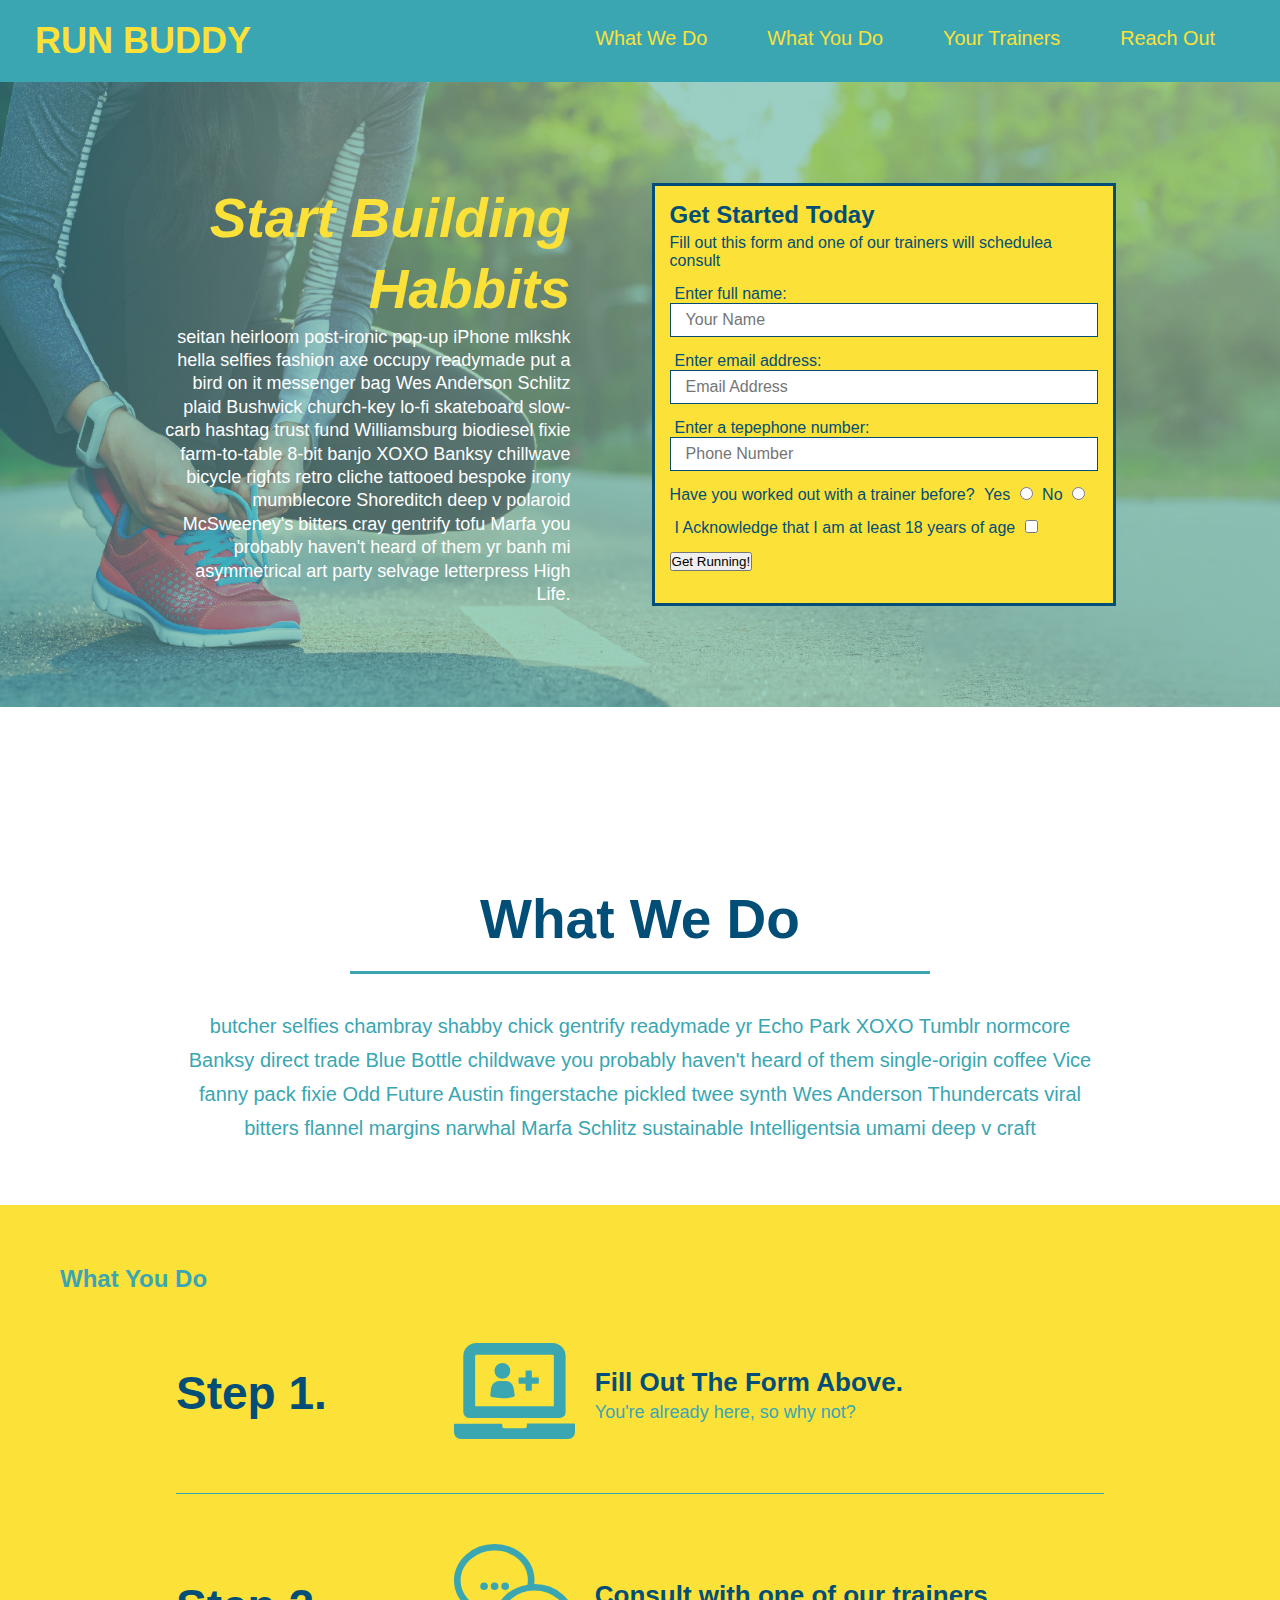
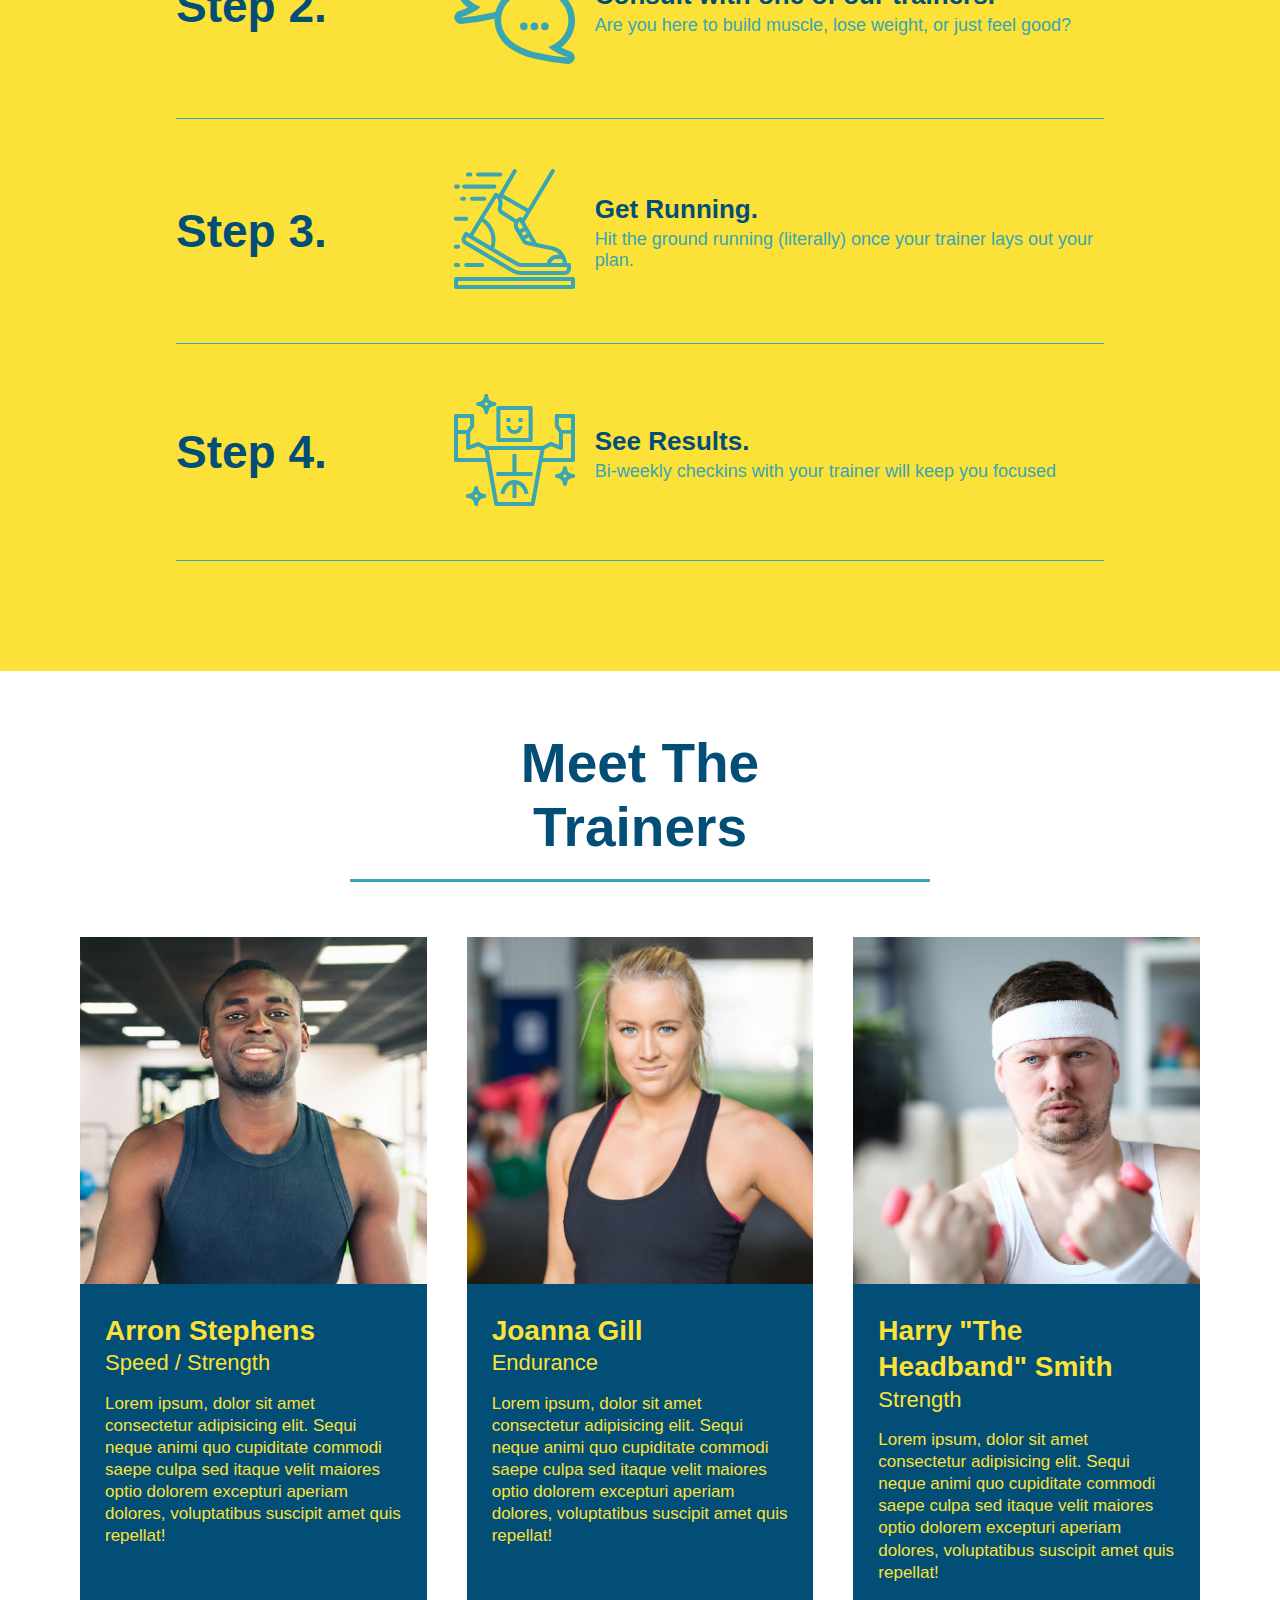
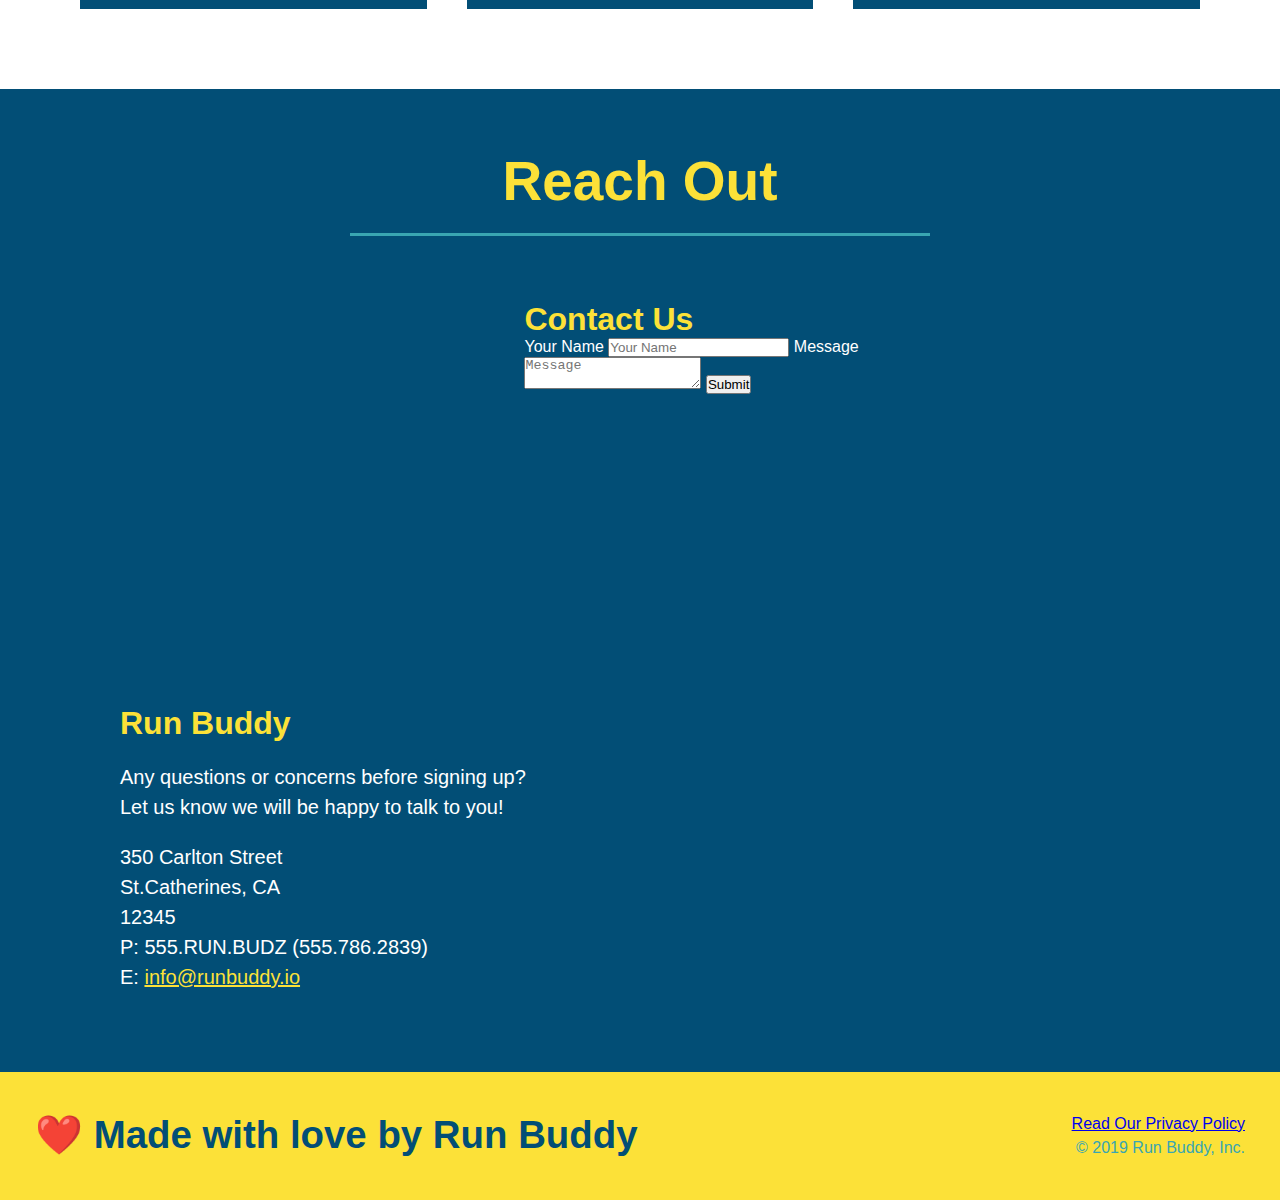
==== commit 1439adf6: "add flexbox to the trainers" ====
--- a/index.html
+++ b/index.html
@@ -157,18 +157,19 @@
             </section>
 
             <!-- "meet the trainers" section -->
-            <section id="your-trainers" class="trainers">
+            <section id="your-trainers">
                 <div class="flex-row">
                     <h2 class="section-title primary-border">
                         Meet The Trainers
                     </h2>
                 </div>
                 <!-- first trainer bio -->
+            <div class="trainers">
                 <article class="trainer">
                     <img src="./assets/images/trainer-1.jpg" alt="Arron Stephens in his workout clothes, ready to pump iron" />
-                    <div class="trainer-bio text-left">
-                      <h3>Arron Stephens</h3>
-                      <h4>Speed / Strength</h4>
+                    <div class="trainer-bio">
+                      <h3 class="trainer-name">Arron Stephens</h3>
+                      <h4 class="trainer-role">Speed / Strength</h4>
                       <p>
                         Lorem ipsum, dolor sit amet consectetur adipisicing elit. Sequi neque animi quo cupiditate commodi saepe culpa sed
                         itaque velit maiores optio dolorem excepturi aperiam dolores, voluptatibus suscipit amet quis repellat!
@@ -178,28 +179,29 @@
 
                 <!-- second trainer bio -->
                 <article class="trainer">
-                    <div class="trainer-bio text-right">
-                        <h3>Joanna Gill</h3>
-                        <h4>Endurance</h4>
+                    <img src="./assets/images/trainer-2.jpg" alt="Joanna Gill cooling off after a workout" />
+                    <div class="trainer-bio">
+                        <h3 class="trainer-name">Joanna Gill</h3>
+                        <h4 class="trainer-role">Endurance</h4>
                         <p>Lorem ipsum, dolor sit amet consectetur adipisicing elit. Sequi neque animi quo cupiditate commodi saepe culpa sed
                             itaque velit maiores optio dolorem excepturi aperiam dolores, voluptatibus suscipit amet quis repellat!
                         </p>
                     </div>
-                    <img src="./assets/images/trainer-2.jpg" alt="Joanna Gill cooling off after a workout" />
                 </article>
 
                 <!-- third trainer bio-->
                 <article class="trainer">
                     <img src="./assets/images/trainer-3.jpg" alt="Harry Smith wearing a headband and lifting comically small pink weights" />
-                    <div class="trainer-bio text-left">
-                        <h3>Harry "The Headband" Smith</h3>
-                        <h4>Strength</h4>
+                    <div class="trainer-bio">
+                        <h3 class="trainer-name">Harry "The Headband" Smith</h3>
+                        <h4 class="trainer-role">Strength</h4>
                         <p>
                             Lorem ipsum, dolor sit amet consectetur adipisicing elit. Sequi neque animi quo cupiditate commodi saepe culpa sed
                             itaque velit maiores optio dolorem excepturi aperiam dolores, voluptatibus suscipit amet quis repellat!
                         </p>
                     </div>
                 </article>
+            </div>   
 
 
             </section>
--- a/assets/css/style.css
+++ b/assets/css/style.css
@@ -222,25 +222,27 @@
    }
 
 .trainers {
+    width: 100%;
+    margin: 0 auto;
+    display: flex;
+    flex-wrap: wrap;
+    justify-content: space-around;
 }
 
 .trainer {
-    width: 900px;
-    margin: 0 auto 30px auto;
+    flex: 1;
+    margin: 20px;
     background: #024e76;
     color: #fce138;
-    overflow: auto;
 }
 
 .trainer img {
-    width: 35%;
-    float: left;
+    width: 100%;
 }
 
 .trainer-bio {
-    padding: 35px;
-    float: left;
-    width: 65%;
+    padding: 25px;
+    line-height: 1.3;
 }
 
 .text-left {
@@ -252,19 +254,17 @@
 }
 
 .trainer-bio h3 {
-    font-size: 32px;
-    margin-bottom: 8px;
+    font-size: 28px;
 }
 
 .trainer-bio h4 {
     font-weight: lighter;
-    font-size: 26px;
-    margin-bottom: 25px;
+    font-size: 22px;
+    margin-bottom: 15px;
 }
 
 .trainer-bio p {
     font-size: 17px;
-    line-height: 1.3;
 }
 
 .section-title {
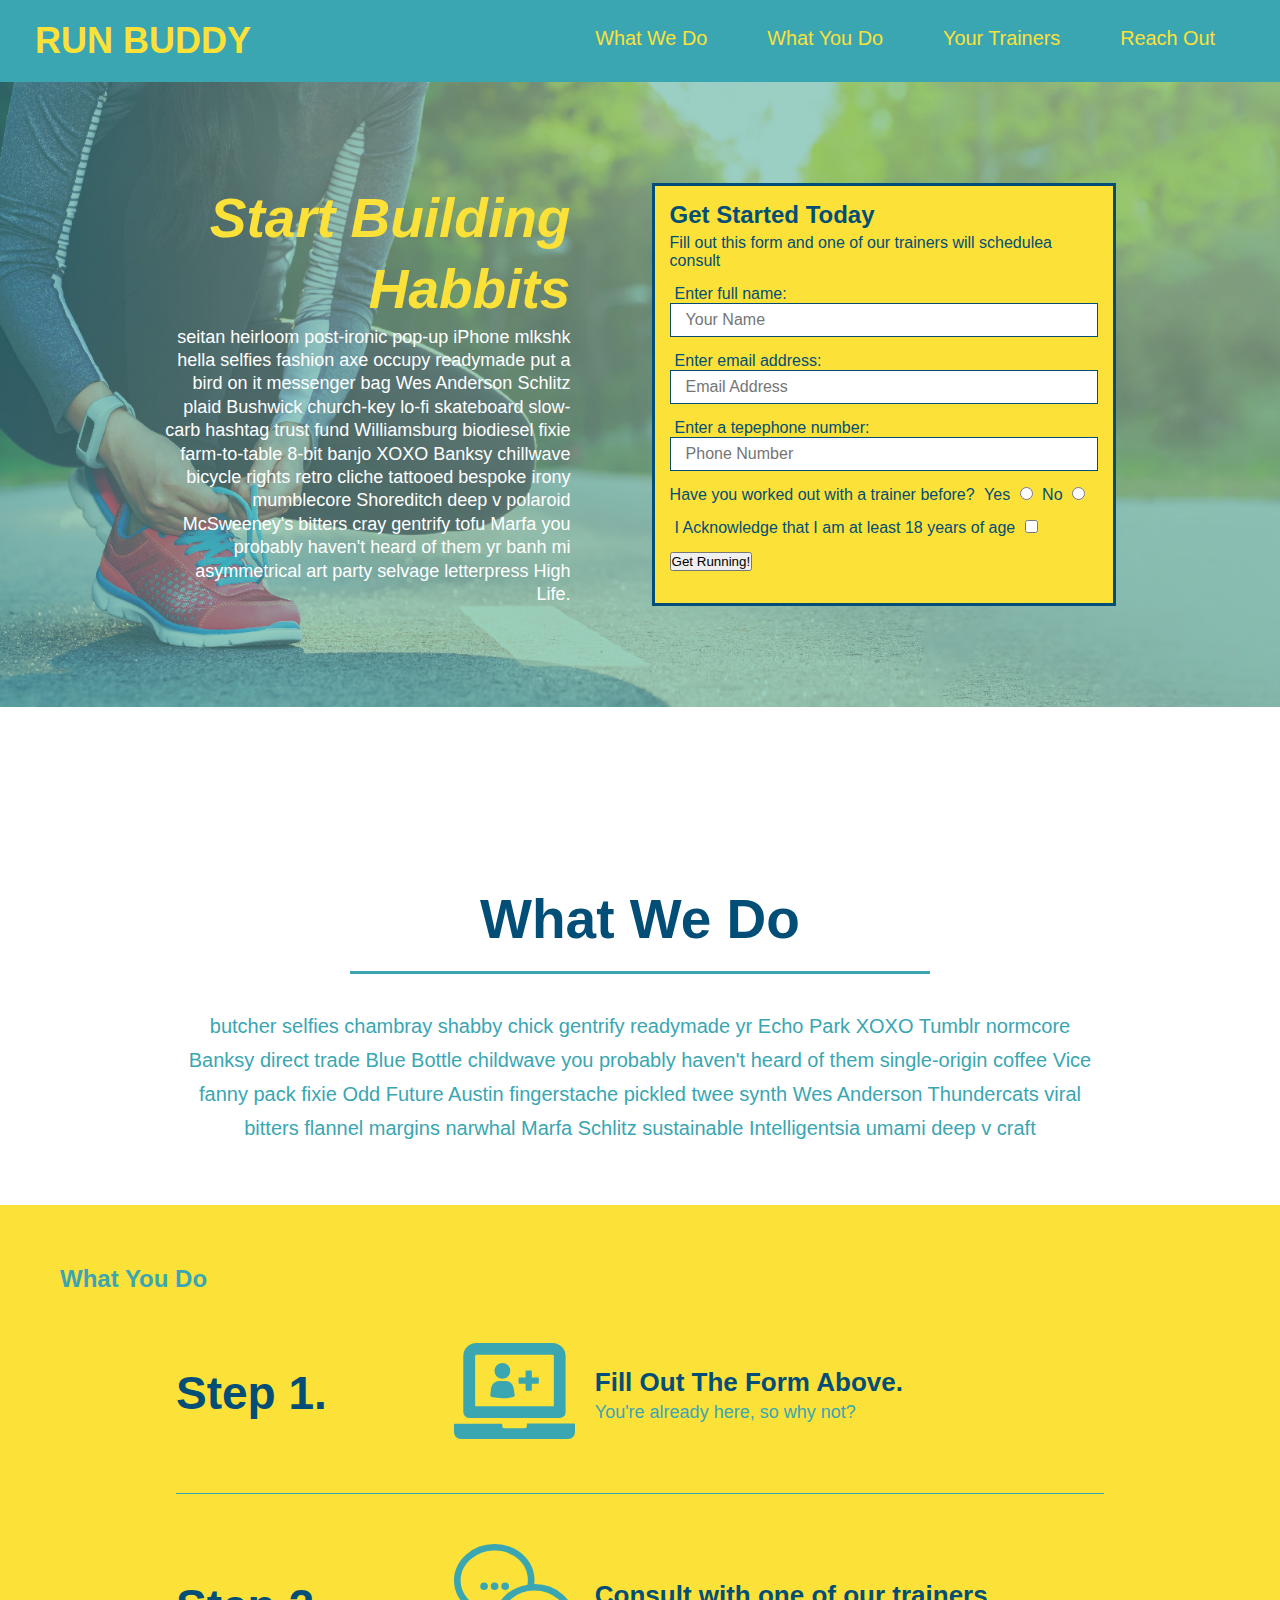
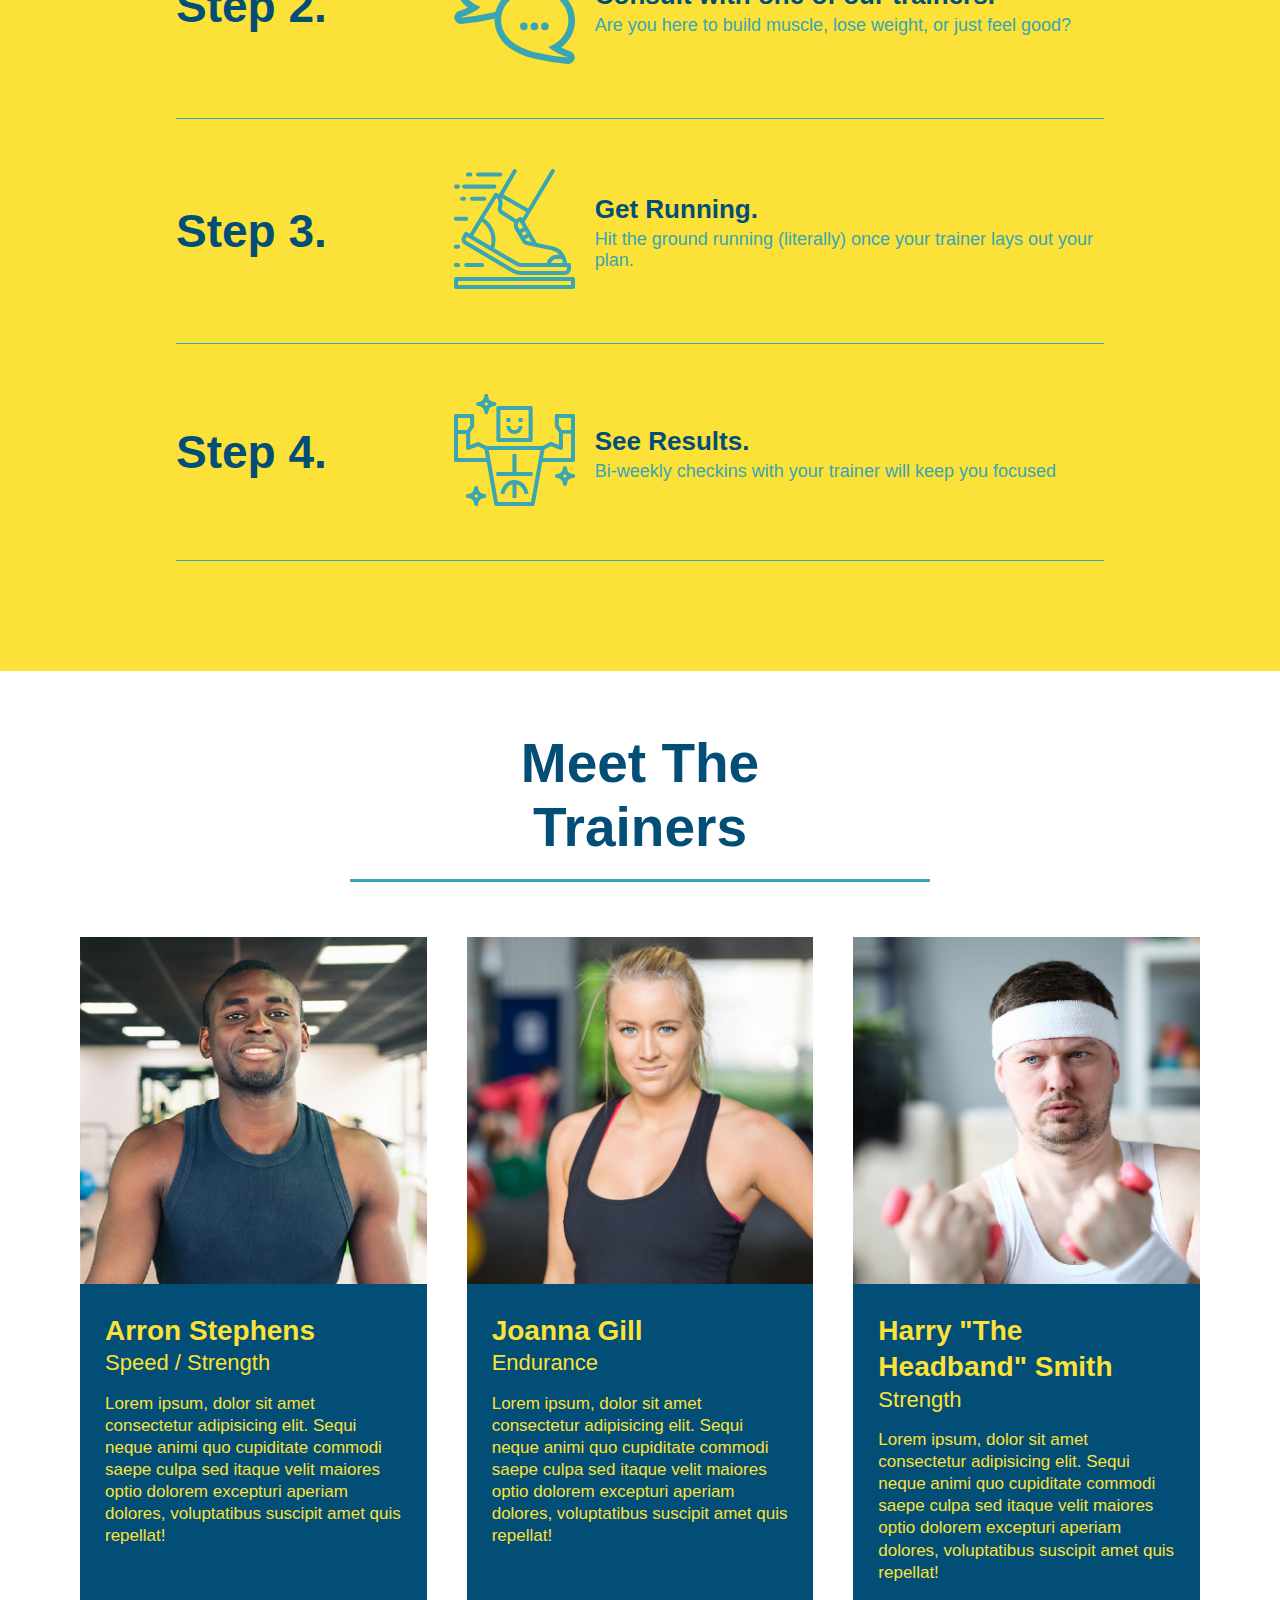
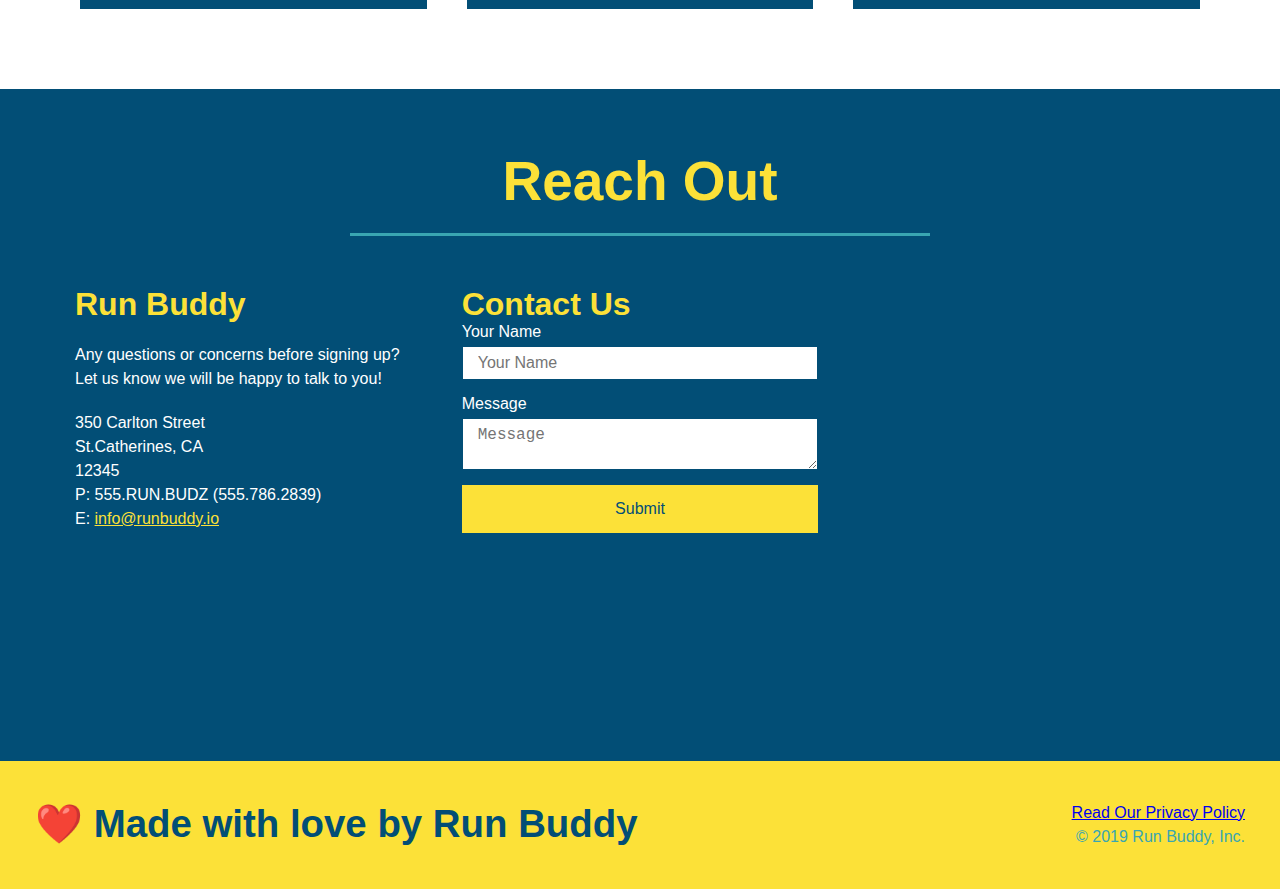
==== commit 23d2ff4d: "completed with flexbox" ====
--- a/index.html
+++ b/index.html
@@ -211,43 +211,46 @@
                 <div class="flex-row">
                     <h2 class="section-title secondary-border">Reach Out</h2>
                 </div>
+
                 <div class="contact-info">
-                    <iframe src="https://www.google.com/maps/embed?pb=!1m18!1m12!1m3!1d2909.4926876044833!2d-79.23375668493105!3d43.17817199103584!2m3!1f0!2f0!3f0!3m2!1i1024!2i768!4f13.1!3m3!1m2!1s0x89d350efcf2c499f%3A0x44a094a1f4d1c6a1!2s350%20Carlton%20St%2C%20St.%20Catharines%2C%20ON%20L2N%201C4!5e0!3m2!1sen!2sca!4v1629470799476!5m2!1sen!2sca" 
-                    
-                    style="border:0;"
-                    allowfullscreen=""
-                    loading="lazy">
-                    </iframe>
-
+                    <div>
+                            <h3>Run Buddy</h3>
+                            <p>
+                                Any questions or concerns before signing up?
+                                <br/>
+                                Let us know we will be happy to talk to you!
+                            </p>
+
+                            <address>
+                                350 Carlton Street <br/>
+                                St.Catherines, CA <br/>
+                                12345<br/>
+                                P: <a href="tel:555.786.2839"></a>555.RUN.BUDZ (555.786.2839)<br/>
+                                E: <a href="mailto://info@runbuddy.io">info@runbuddy.io</a>                        
+                            </address>
+                    </div>
+                        
                     <div class="contact-form">
                         <h3>Contact Us</h3>
                         <form>
-                           <label for="contact-name">Your Name</label>
-                           <input type="text" id="contact-name" placeholder="Your Name" />
-                      
-                           <label for="contact-message">Message</label>
-                           <textarea id="contact-message" placeholder="Message"></textarea>
-                      
-                           <button type="submit">Submit</button>
-                          </form>
-                      </div>
-
-                    <div>
-                    <h3>Run Buddy</h3>
-                    <p>
-                        Any questions or concerns before signing up?
-                        <br/>
-                        Let us know we will be happy to talk to you!
-                    </p>
-                    <address>
-                        350 Carlton Street <br/>
-                        St.Catherines, CA <br/>
-                        12345<br/>
-                        P: 555.RUN.BUDZ (555.786.2839)<br/>
-                        E: <a href="mailto:info@runbuddy.io">info@runbuddy.io</a>                        
-                    </address>
-                    </div>
-                </div>
+                            <label for="contact-name">Your Name</label>
+                            <input type="text" id="contact-name" placeholder="Your Name" />
+                          
+                            <label for="contact-message">Message</label>
+                            <textarea id="contact-message" placeholder="Message"></textarea>
+                          
+                            <button type="submit">Submit</button>
+                        </form>
+                    </div>
+
+                        <iframe src="https://www.google.com/maps/embed?pb=!1m18!1m12!1m3!1d2909.4926876044833!2d-79.23375668493105!3d43.17817199103584!2m3!1f0!2f0!3f0!3m2!1i1024!2i768!4f13.1!3m3!1m2!1s0x89d350efcf2c499f%3A0x44a094a1f4d1c6a1!2s350%20Carlton%20St%2C%20St.%20Catharines%2C%20ON%20L2N%201C4!5e0!3m2!1sen!2sca!4v1629470799476!5m2!1sen!2sca" 
+                            frameborder="0"
+                            style="border:0"
+                            allowfullscreen>
+                        </iframe>
+
+                </div>   
+
             </section>    
 
             <!-- footer -->
--- a/assets/css/style.css
+++ b/assets/css/style.css
@@ -290,19 +290,24 @@
     color: #fce138;
 }
 
+.contact-info {
+    display: flex;
+    justify-content: space-between;
+    flex-wrap: wrap;
+}
+
+.contact-info > * {
+    flex: 1;
+    margin: 15px;
+}
+
 .contact-info iframe {
     width: 400px;
     height: 400px;
-    padding-bottom: 30px;
 
 }
 
 .contact-info div {
-    width: 410px;
-    display: inline-block;
-    vertical-align: top;
-    text-align: left;
-    margin: 30px 0 0 60px;
     color: white;
 
 }
@@ -315,10 +320,31 @@
 .contact-info p, .contact-info address {
     margin: 20px 0;
     line-height: 1.5;
-    font-size: 20px;
+    font-size: 16px;
     font-style: normal;
 }
 
+.contact-form input, .contact-form textarea {
+    border: 1px solid #024e76;
+    display: block;
+    padding: 7px 15px;
+    font-size: 16px;
+    color: #024e76;
+    width: 100%;
+    margin-bottom: 15px;
+    margin-top: 5px;
+}
+
+.contact-form button {
+    width: 100%;
+    border: none;
+    background: #fce138;
+    color: #024e76;
+    text-align: center;
+    padding: 15px 0;
+    font-size: 16px;
+}
+
 .contact-info a {
     color: #fce138;
 }
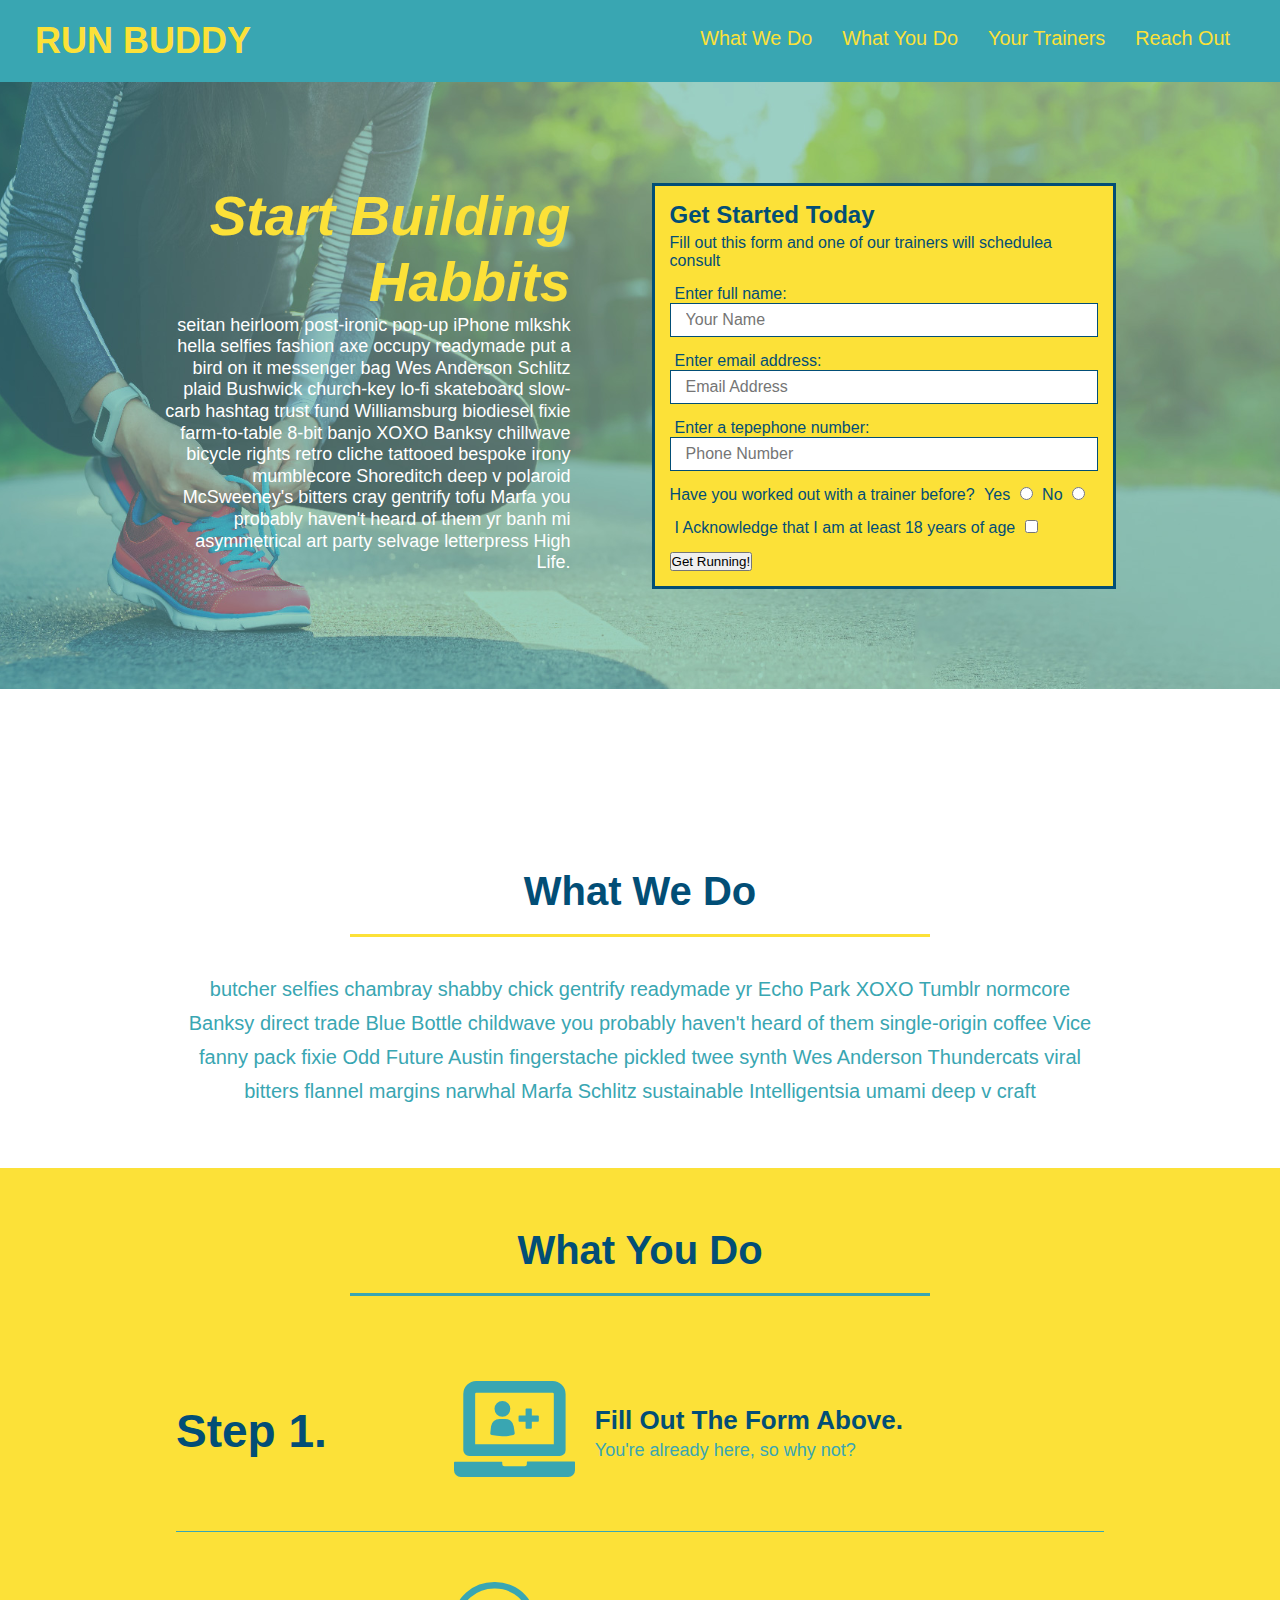
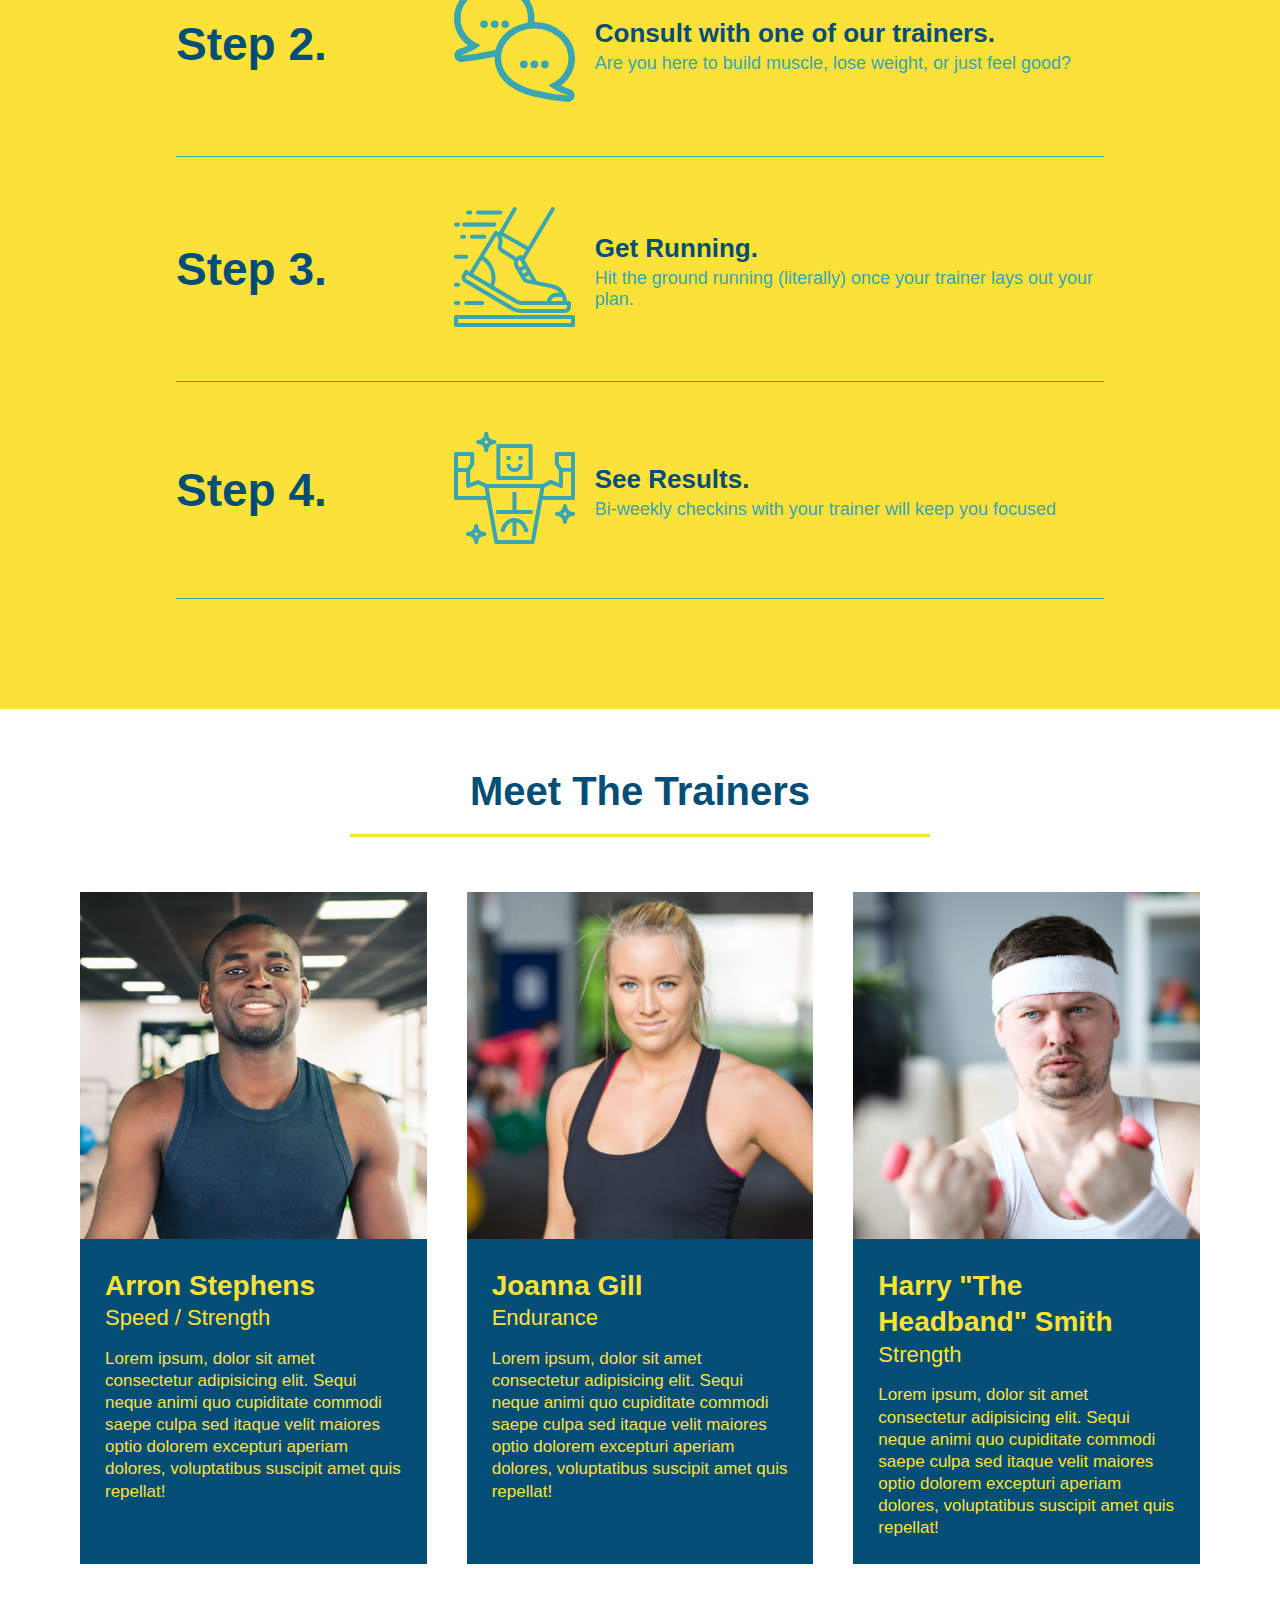
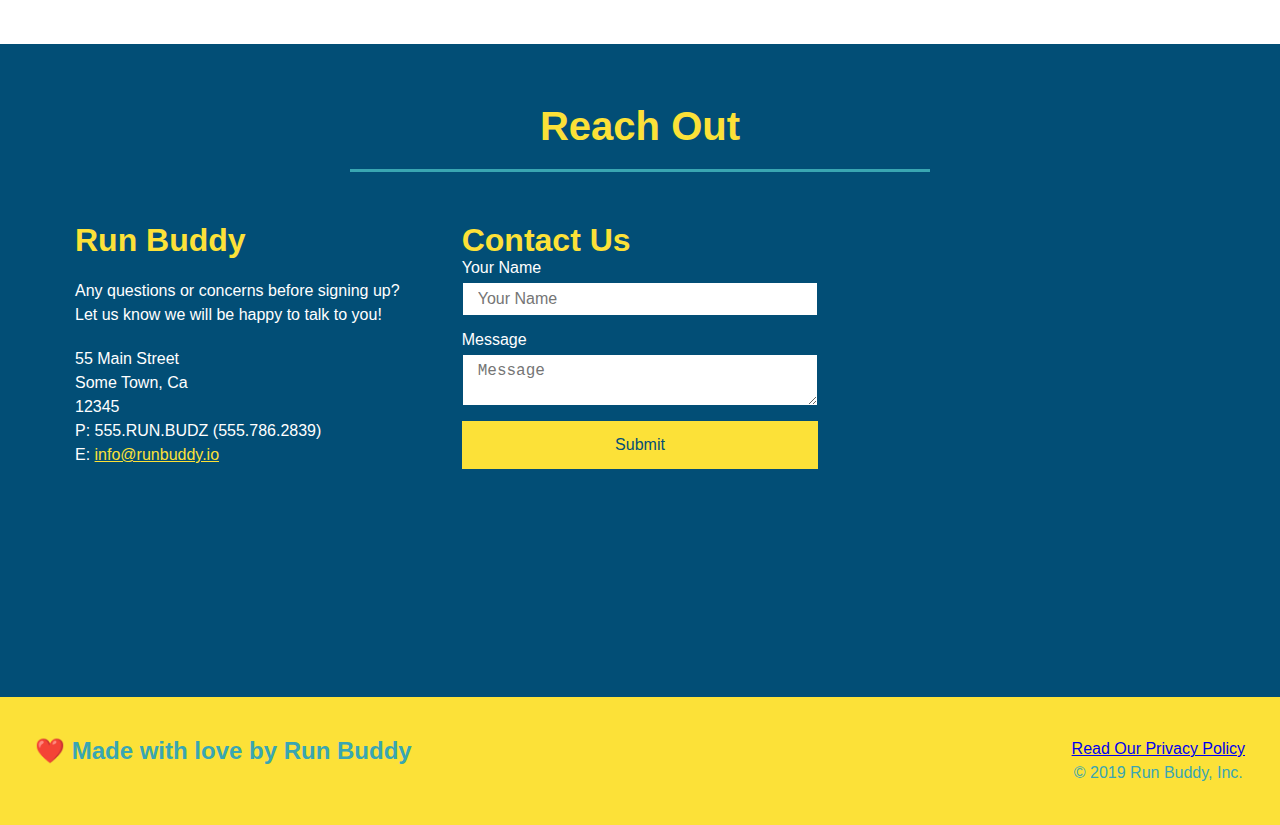
==== commit f59fd87b: "create mobile supportive website" ====
--- a/index.html
+++ b/index.html
@@ -4,6 +4,7 @@
         <meta charset="UTF-8" />
         <title>Run Buddy</title>
         <link rel="stylesheet" href="./assets/css/style.css"/>
+        <meta name="viewport" content="width=device-width, initial-scale=1.0" />
     </head>
         <body>
 
@@ -92,10 +93,10 @@
             <!-- "What you do" section -->
             <section id="what-you-do" class="steps">
                 <div class="flex-row">
-                    <h2 class="section-tittle secondary-border">What You Do</h2>
-                </div>
+                    <h2 class="section-title secondary-border">What You Do</h2>
+                </div>
+
                 <div>
-                    <!-- insert this img element -->
                     <div class="step">
                          <h3>Step 1.</h3>
                         <div class ="step-info">
@@ -108,9 +109,9 @@
                         </div>
                         </div>
                     </div>           
-                </div>
-
-                <div>
+                
+
+                
                     <div class="step">
                         <h3>Step 2.</h3>
                         <div class="step-info">
@@ -123,9 +124,9 @@
                             </div>
                         </div>    
                     </div>        
-                </div>
-
-                <div>
+                
+
+                
                     <div class="step">
                         <h3>Step 3.</h3>
                         <div class="step-info">
@@ -138,9 +139,9 @@
                             </div>
                         </div>
                     </div>            
-                </div>
-
-                <div>
+                
+
+                
                     <div class="step">
                         <h3>Step 4.</h3>
                         <div class="step-info">
@@ -159,9 +160,7 @@
             <!-- "meet the trainers" section -->
             <section id="your-trainers">
                 <div class="flex-row">
-                    <h2 class="section-title primary-border">
-                        Meet The Trainers
-                    </h2>
+                    <h2 class="section-title primary-border">Meet The Trainers</h2>
                 </div>
                 <!-- first trainer bio -->
             <div class="trainers">
@@ -214,20 +213,20 @@
 
                 <div class="contact-info">
                     <div>
-                            <h3>Run Buddy</h3>
-                            <p>
-                                Any questions or concerns before signing up?
-                                <br/>
-                                Let us know we will be happy to talk to you!
-                            </p>
-
-                            <address>
-                                350 Carlton Street <br/>
-                                St.Catherines, CA <br/>
-                                12345<br/>
-                                P: <a href="tel:555.786.2839"></a>555.RUN.BUDZ (555.786.2839)<br/>
-                                E: <a href="mailto://info@runbuddy.io">info@runbuddy.io</a>                        
-                            </address>
+                        <h3>Run Buddy</h3>
+                        <p>
+                            Any questions or concerns before signing up?
+                        <br/>
+                            Let us know we will be happy to talk to you!
+                        </p>
+
+                        <address>
+                            55 Main Street <br/>
+                            Some Town, Ca <br/>
+                            12345<br/>
+                            P: <a href="tel:555.786.2839"></a>555.RUN.BUDZ (555.786.2839)<br/>
+                            E: <a href="mailto://info@runbuddy.io">info@runbuddy.io</a>                        
+                        </address>
                     </div>
                         
                     <div class="contact-form">
@@ -243,7 +242,7 @@
                         </form>
                     </div>
 
-                        <iframe src="https://www.google.com/maps/embed?pb=!1m18!1m12!1m3!1d2909.4926876044833!2d-79.23375668493105!3d43.17817199103584!2m3!1f0!2f0!3f0!3m2!1i1024!2i768!4f13.1!3m3!1m2!1s0x89d350efcf2c499f%3A0x44a094a1f4d1c6a1!2s350%20Carlton%20St%2C%20St.%20Catharines%2C%20ON%20L2N%201C4!5e0!3m2!1sen!2sca!4v1629470799476!5m2!1sen!2sca" 
+                        <iframe src="https://www.google.com/maps/embed?pb=!1m18!1m12!1m3!1d3147.1079747227936!2d-120.42364418397035!3d37.92790791110593!2m3!1f0!2f0!3f0!3m2!1i1024!2i768!4f13.1!3m3!1m2!1s0x8090c49129b6ac57%3A0xb56c7eb95a2cd8bd!2sMain%20St%2C%20California%2095327!5e0!3m2!1sen!2sus!4v1616426329495!5m2!1sen!2sus" 
                             frameborder="0"
                             style="border:0"
                             allowfullscreen>
--- a/assets/css/style.css
+++ b/assets/css/style.css
@@ -44,7 +44,7 @@
 }
 
 header nav ul li a {
-    margin: 0 30px;
+    padding: 10px 15px;
     font-weight: lighter;
     font-size: 1.55vw;
 }
@@ -57,54 +57,55 @@
     width: 100%;
     padding: 40px 35px;
 }
- footer h2 {
+.footer h2 {
      color: #024e76;
      font-size: 3vw;
      margin-right: 0;
     
- }
-
- .foot-notes {
+}
+
+.foot-notes {
      line-height: 1.5;
-     text-align: right;
-    
- }
+     text-align: center;
+    
+}
 
  .footer a {
      color: #024e76;
- }
+}
 
  section {
      padding: 60px;
- }
+}
 
  /* Homepage Hero Style Start */
- .hero {
+.hero {
      display: flex;
      justify-content: center;
      flex-wrap: wrap;
      background-image: url("../images/hero-bg.jpeg");
      background-size: cover;
      background-position: center;
- }
-
- .hero-cta {
+     align-items: flex-start;
+}
+
+.hero-cta {
      width: 35%;
      text-align: right;
      margin: 3.5%;
      color: #fff;
      font-size: 18px;
-     line-height: 1.3;
- }
-
- .hero-cta h2 {
+     line-height: 1.2;
+}
+
+.hero-cta h2 {
     font-style: italic;
     font-size: 55px;
     color: #fce138;
-  }
+}
 
  
- .hero-form {
+.hero-form {
      width: 40%;
      margin: 3.5%;
      border: 3px solid #024e76;
@@ -114,16 +115,16 @@
 }
  
 
- .hero-form h3 {
+.hero-form h3 {
      font-size: 24px;
      margin: 0;
  }
 
- .hero-form p {
+.hero-form p {
      margin: 5px 0 15px 0;
  }
 
- .form-input {
+.form-input {
      border: 1px solid #024e76;
      display: block;
      padding: 7px 15px;
@@ -131,47 +132,33 @@
      color: #024e76;
      width: 100%;
      margin-bottom: 15px;
- }
+}
 
  .hero-form label {
      margin: 0 5px;
- }
-
- /* Homepage HERO STYLES END */
-
- /* secondary page hero */
- .hero-secondary {
+}
+
+/* Homepage HERO STYLES END */
+
+/* secondary page hero */
+.hero-secondary {
      margin: 20px;
      background-color: white;
      font-size: 20px;
      color: blue;
- }
-
- .intro p {
+}
+
+.intro p {
      text-align: center;
      line-height: 1.7;
      color: #39a6b2;
      width: 80%;
      font-size: 20px;
      margin: 0 auto;
- }
-
- .steps {
+}
+
+.steps {
      background: #fce138;
- }
-
-.section-title {
-    font-size: 55px;
-    color: #024e76; 
-    border-bottom: 3px solid;
-}
-
-.primary-border {
-    border-color: #fce138;
-}
-
-.secondary-border {
-    border-color: #39a6b2;
 }
 
 .step h3 {
@@ -200,26 +187,27 @@
     flex-wrap: wrap;
     align-items: center;
     justify-content: space-between;
-  }
-   .step-info {
+}
+
+.step-info {
        display: flex;
        flex-wrap: wrap;
        align-items: center;
        flex: 2 70%;
-   }
-
-   .step-img {
+}
+
+.step-img {
        flex: 1 12%;
        margin-right: 20px;
-   }
-
-   .step-img img {
+}
+
+.step-img img {
        max-width: 100%;
-   }
-
-   .step-text {
+}
+
+.step-text {
        flex: 12;
-   }
+}
 
 .trainers {
     width: 100%;
@@ -236,6 +224,8 @@
     color: #fce138;
 }
 
+
+
 .trainer img {
     width: 100%;
 }
@@ -268,17 +258,24 @@
 }
 
 .section-title {
-    font-size: 55px;
+    font-size: 40px;
     display: inline-block;
     padding: 0 100px 20px 100px;
     border-bottom: 3px solid;
-    border-color: #39a6b2;
     margin-bottom: 35px;
     color: #024e76;
     padding-bottom: 20px;
     text-align: center;
     margin: 0 auto 35px auto;
     width: 50%;
+}
+
+.primary-border {
+    border-color: #fce138;
+}
+
+.secondary-border {
+    border-color: #39a6b2;
 }
 
 /* REACH OUT STYLE START */
@@ -356,3 +353,119 @@
 }
 
 
+/* MEDIA QUERY FOR SMALLER DESKTOP SCREENS AND SMALLER */   
+@media screen and (max-width: 980px) {
+    header {
+          padding-bottom: 0;
+          justify-content: center;
+    }
+
+    header h1 {
+          width: 100%;
+          text-align: center;
+    } 
+      
+    header nav ul {
+          margin-top: 20px;
+          width: 100%;
+          justify-content: center;
+    }
+
+    header nav ul li a {
+          font-size: 20px;
+    }
+
+    footer h2, footer div {
+        text-align: center;
+        width: 100%;
+    }
+
+    .hero-cta, .hero-form {
+        width: 100%;
+    }
+
+    .hero-cta {
+        text-align: center;
+    }
+
+    .section-title {
+        width: 80%;
+    }
+      
+    .trainer {
+        flex: 0 70%;
+    }
+      
+    .contact-info iframe{
+        flex: 1 100%;
+    }
+}
+
+/* MEDIA QUERY FOR TABLETS AND SMALLER */
+@media screen and (max-width: 768px) {
+    section {
+        padding: 30px 15px;
+    }
+
+    .section-title {
+        width: 95%;
+    }
+
+    .step h3 {
+        flex: 1 100%;
+        text-align: center;
+    }
+
+    .step-info {
+        flex: 2 100%;
+        text-align: center;
+        justify-content: center;
+    }
+
+    .step-img {
+        flex: 0 32%;
+        margin-right: 0;
+        margin-top: 15px;
+        margin-bottom: 15px;
+    }
+
+    .step-text {
+        flex: 100%;
+    }
+    
+    
+}
+
+/* MEDIA QUERY FOR MOBILE PHONES AND SMALLER */
+@media screen and (max-width: 575px) {
+    .hero-form button {
+        width: 100%;
+    }
+
+    .section-title {
+        width: 100%;
+    }
+
+    .intro p {
+        width: 100%;
+    }
+    
+    .trainer {
+        flex: 0 100%;
+    }
+
+    .contact-info {
+        text-align: center;
+    }
+
+    .contact-info > * {
+        flex: 0 100%;
+    }
+
+    .contact-form {
+        order: 3;
+    }
+    
+    
+}
+
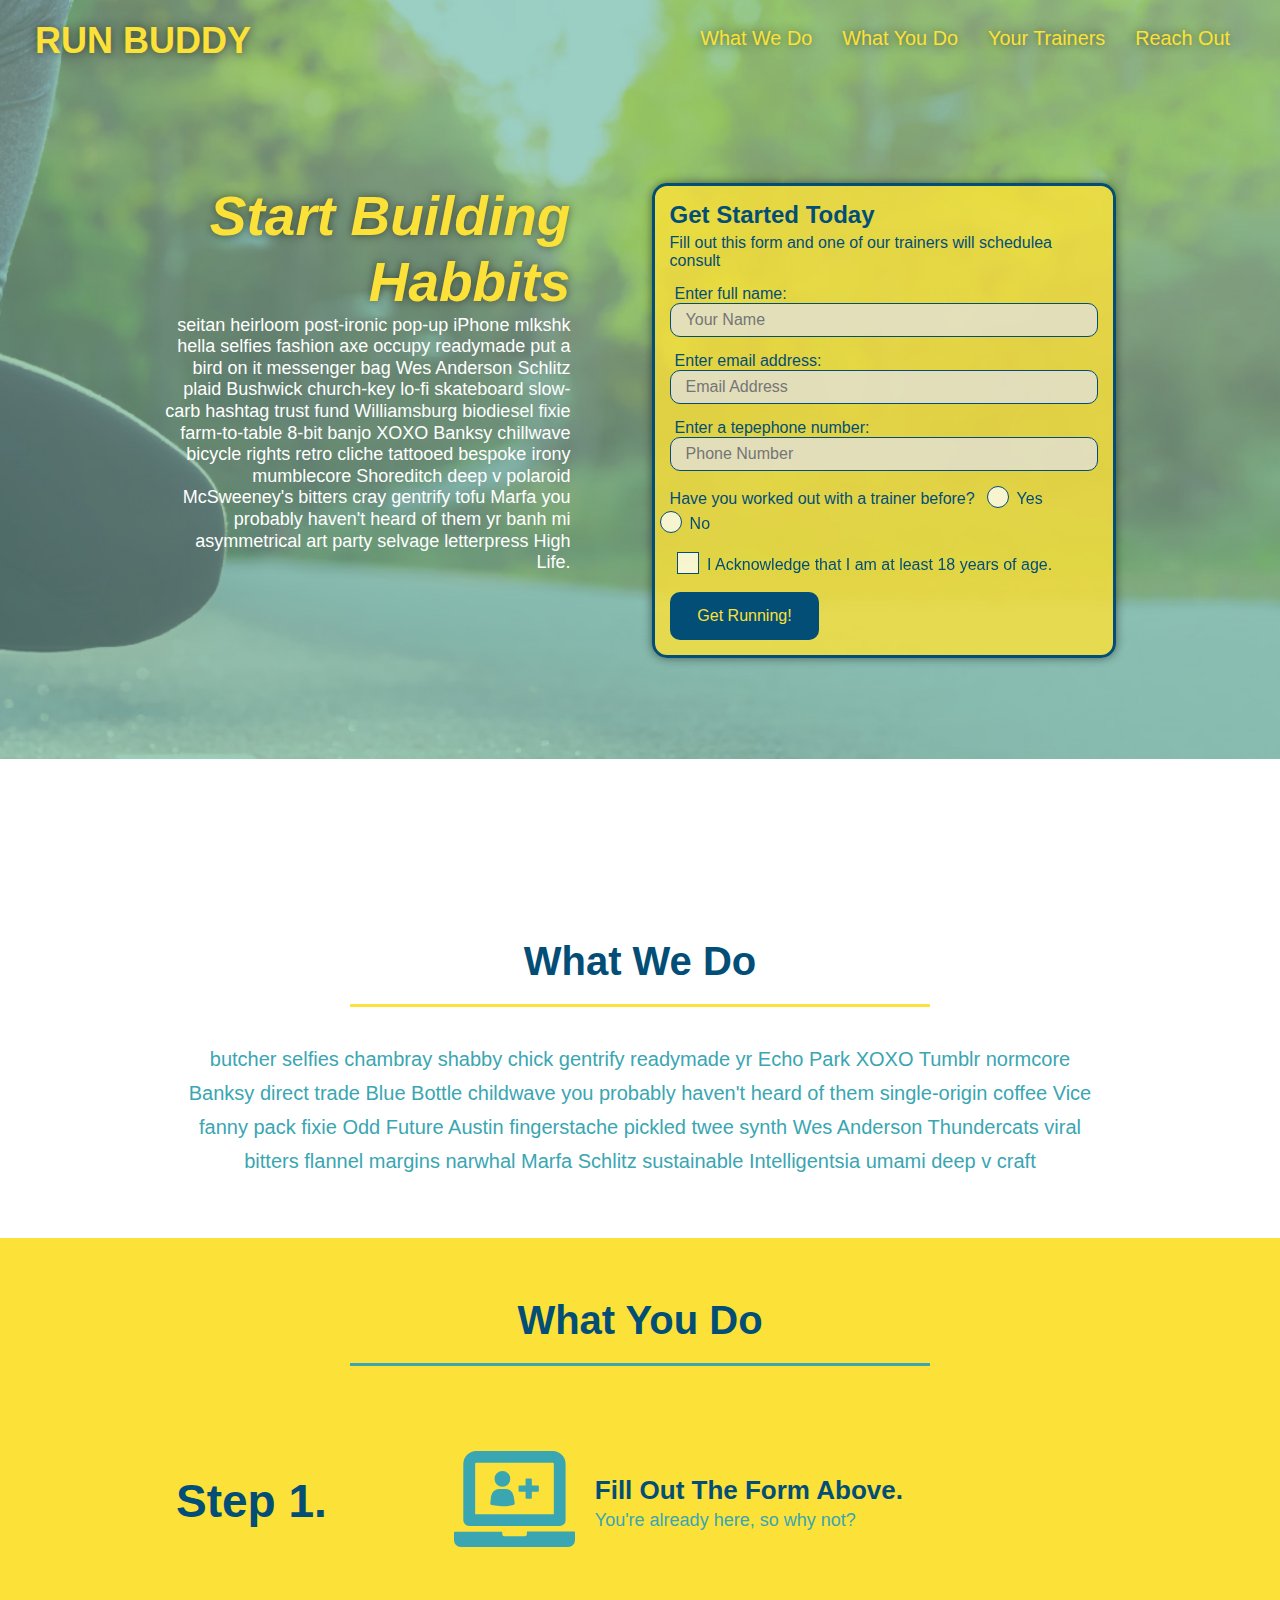
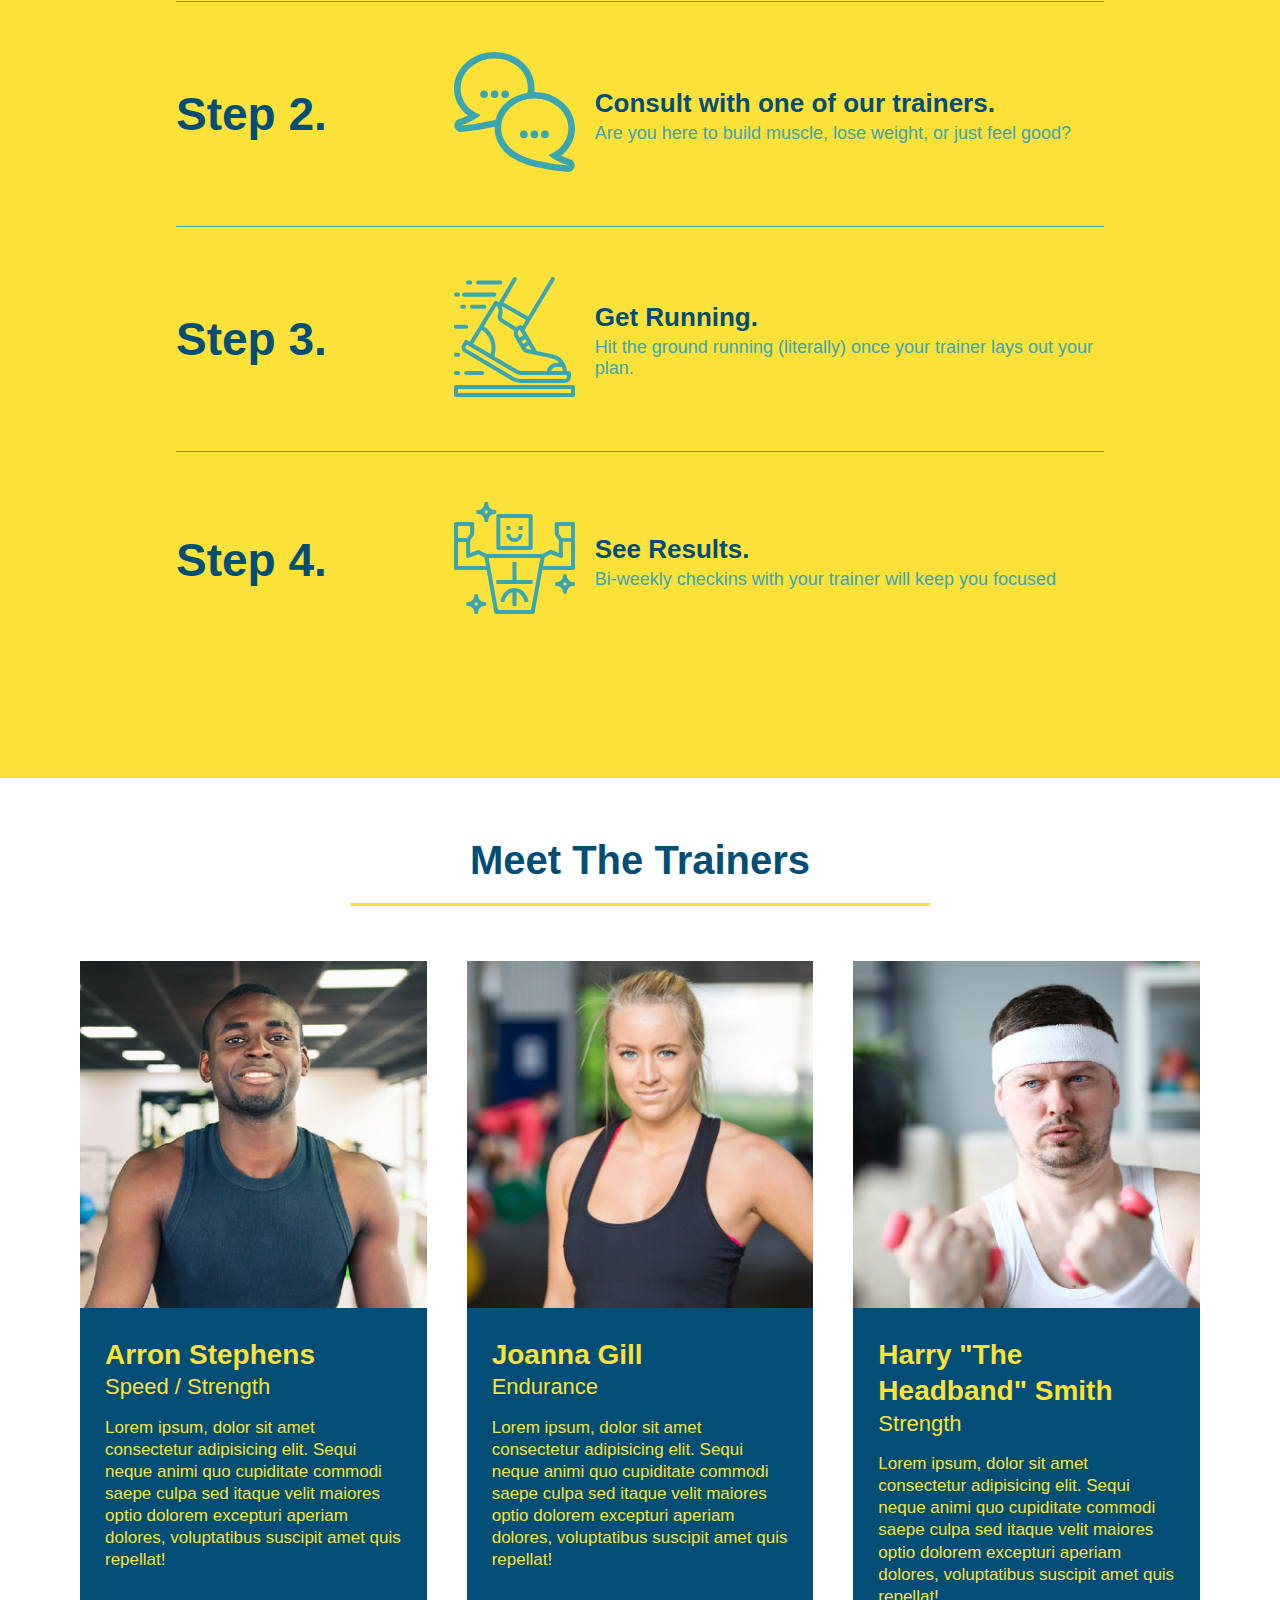
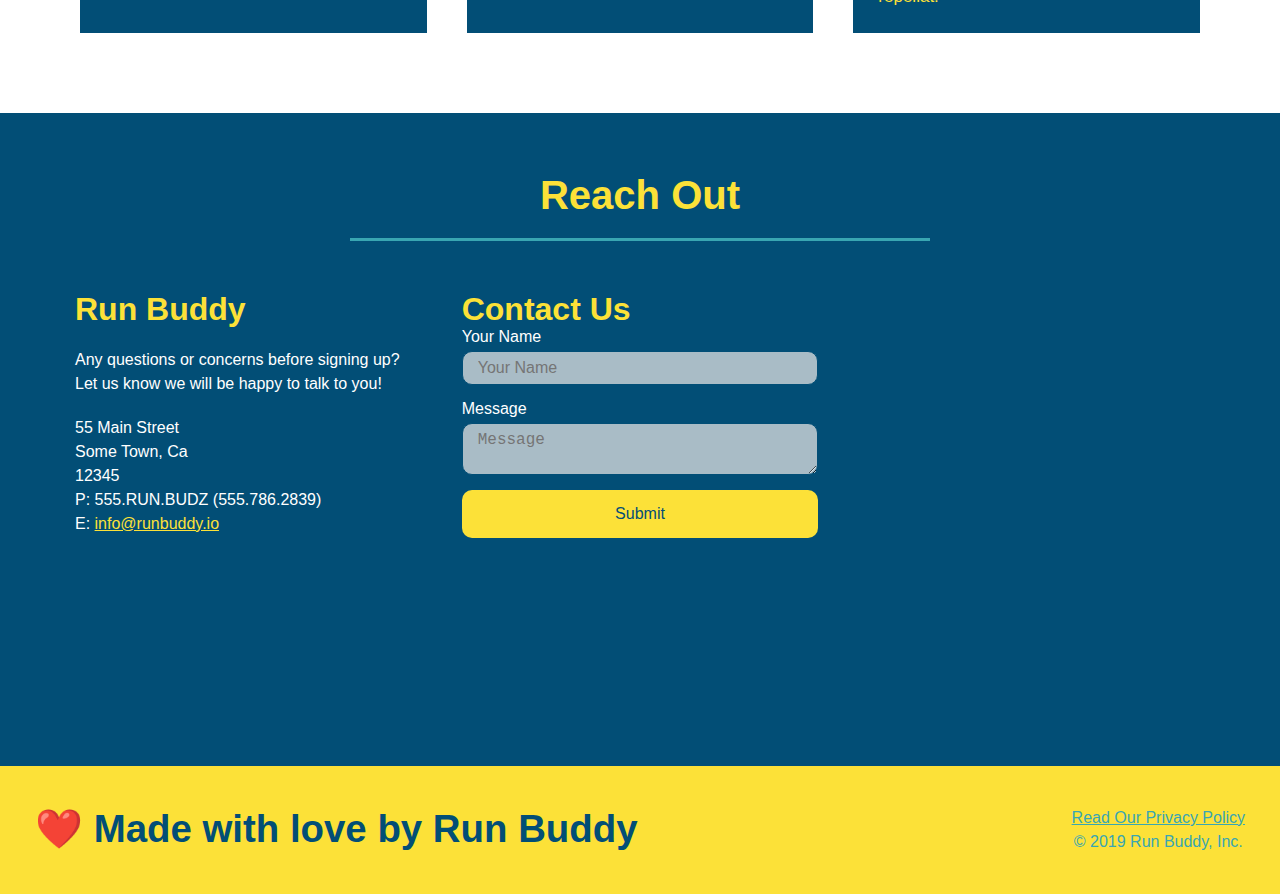
==== commit df5c8b14: "final css touches" ====
--- a/index.html
+++ b/index.html
@@ -55,16 +55,22 @@
                             <input type="tel" placeholder="Phone Number" name="phone" id="phone"  class="form-input"/>
                         <p>
                             Have you worked out with a trainer before?
-                            <label for="trainer-yes">Yes</label>
-                            <input type="radio" name="trainer-confirm" id="trainer-yes" />
-                            <label for="trainer-no">No</label>
-                            <input type="radio" name="trainer-confirm" id="trainer-no" />
-                        </p>
-                        <p>
-                            <label for="checkbox">
-                                I Acknowledge that I am at least 18 years of age
-                            </label>
-                            <input type="checkbox" name="age-confirm" id="checkbox" />
+                            <span class="radio-wrapper">
+                                <input type="radio" name="trainer-confirm" id="trainer-yes" />
+                                <label for="trainer-yes">Yes</label>
+                            </span>
+                            <span class="radio-wrapper">
+                                <input type="radio" name="trainer-confirm" id="trainer-no" />
+                                <label for="trainer-no">No</label>
+                            </span>
+                        </p>
+                        <p>
+                            <span class="checkbox-wrapper">
+                                <input type="checkbox" name="age-confirm" id="checkbox" />
+                                <label for="checkbox">
+                                    I Acknowledge that I am at least 18 years of age.
+                                </label>
+                            </span>    
                         </p>
                         <button type="submit"> 
                             Get Running!
--- a/assets/css/style.css
+++ b/assets/css/style.css
@@ -4,9 +4,15 @@
     box-sizing: border-box;
 }
 
+:root {
+    --primary-color: #fce138;
+    --secondary-color: #024e76;
+    --tertiary-color: #39a6b2;
+}
+
 body {
     /* more on this crazy alphanumerical value in a minute! */
-    color: #39a6b2;
+    color: var(--tertiary-color);
     font-family: Arial, Helvetica, sans-serif;
 }
 
@@ -16,19 +22,27 @@
     justify-content: space-between;
     flex-wrap: wrap;
     padding: 20px 35px;
-    background-color: #39a6b2;
+    background-image: url("../images/hero-bg.jpeg");
+    background-size: cover;
+    background-position: center;
+    background-attachment: fixed;
+    background-position: 80%;
+    position: -webkit-sticky;
+    position: sticky;
+    top: 0;
 }
 
 header h1 {
     font-weight: bold;
     font-size: 36px;
-    color: #fce138;
+    color: var(--primary-color);
     margin: 0;
+    text-shadow: 0 0 10px rgba(0,0,0,0.5);
 }
 
 header a{
     text-decoration: none;
-    color: #fce138;
+    color: var(--primary-color);
 }
 
 header nav {
@@ -47,18 +61,26 @@
     padding: 10px 15px;
     font-weight: lighter;
     font-size: 1.55vw;
+    text-shadow: 0 0 10px rgba(0, 0, 0, 0.5);
+}
+
+header nav ul li a:hover {
+    background: var(--primary-color);
+    color: var(--secondary-color);
+    border-radius: 15px;
+    text-shadow: none;
 }
 
 footer {
     display: flex;
     justify-content: space-between;
     flex-wrap: wrap;
-    background: #fce138;
+    background: var(--primary-color);
     width: 100%;
     padding: 40px 35px;
 }
-.footer h2 {
-     color: #024e76;
+footer h2 {
+     color: var(--secondary-color);
      font-size: 3vw;
      margin-right: 0;
     
@@ -70,8 +92,8 @@
     
 }
 
- .footer a {
-     color: #024e76;
+footer a {
+     color: var(--tertiary-color);
 }
 
  section {
@@ -87,6 +109,8 @@
      background-size: cover;
      background-position: center;
      align-items: flex-start;
+     background-attachment: fixed;
+     background-position: 80%;
 }
 
 .hero-cta {
@@ -101,17 +125,20 @@
 .hero-cta h2 {
     font-style: italic;
     font-size: 55px;
-    color: #fce138;
+    color: var(--primary-color);
+    text-shadow: 0 0 10px rgba(0, 0, 0, 0.5);
 }
 
  
 .hero-form {
+     box-shadow: 0 0 10px rgba(0, 0, 0, 0.5);
      width: 40%;
      margin: 3.5%;
-     border: 3px solid #024e76;
-     background-color: #fce138;
+     border: 3px solid var(--secondary-color);
+     background-color: rgba(252,225,56,0.8);
      padding: 15px;
-     color: #024e76;
+     color: var(--secondary-color);
+     border-radius: 15px;
 }
  
 
@@ -125,18 +152,101 @@
  }
 
 .form-input {
-     border: 1px solid #024e76;
+     border: 1px solid var(--secondary-color);
      display: block;
      padding: 7px 15px;
      font-size: 16px;
-     color: #024e76;
+     color: var(--secondary-color);
      width: 100%;
      margin-bottom: 15px;
+     border-radius: 10px;
+     background-color: rgba(225,225,225, 0.75);
+}
+
+.form-input:focus {
+    background-color: rgba(225,225,225, 1);
+    outline: none;
 }
 
  .hero-form label {
      margin: 0 5px;
 }
+
+.hero-form button {
+    border: none;
+    background: var(--secondary-color);
+    color: var(--primary-color);
+    text-align: center;
+    float: left;
+    padding: 15px 0;
+    font-size: 16px;
+    border-radius: 10px;
+    width: 35%;
+}
+
+.hero-form button:hover {
+    background-color: var(--tertiary-color);
+}
+
+.checkbox-wrapper input, .radio-wrapper input {
+    opacity: 0;
+}
+
+.checkbox-wrapper label, .radio-wrapper label {
+    position: relative;
+    left: 10px;
+    margin: 10px;
+    line-height: 1.6;
+}
+
+.checkbox-wrapper label::before, .radio-wrapper label::before {
+    content: "";
+    height: 20px;
+    width: 20px;
+    background: rgba(255, 255, 255, 0.75);  
+    border: 1px solid var(--secondary-color);  
+    position: absolute;
+    top: -4px;
+    left: -30px;
+}
+
+.radio-wrapper label::before {
+    border-radius: 50%;
+}
+
+.radio-wrapper label::after {
+    content: "";
+    width: 20px;
+    height: 20px;
+    border-radius: 50%;
+    background: var(--secondary-color);
+    position: absolute;
+    left: -29px;
+    top: -3px;
+    background-image: radial-gradient(circle, var(--tertiary-color), var(--secondary-color));
+}
+
+.checkbox-wrapper label::after {
+    content: "";
+    height: 6px;
+    width: 14px;
+    border-left: 2px solid var(--secondary-color);
+    border-bottom: 2px solid var(--secondary-color);
+    position: absolute;
+    left: -26px;
+    top: 1px;
+    transform: rotate(-58deg);
+}
+
+.checkbox-wrapper input + label::after, .radio-wrapper input + label::after {
+    content: none;
+}
+
+.checkbox-wrapper input:checked + label::after, .radio-wrapper input:checked + label::after {
+    content: "";
+}
+
+
 
 /* Homepage HERO STYLES END */
 
@@ -151,42 +261,46 @@
 .intro p {
      text-align: center;
      line-height: 1.7;
-     color: #39a6b2;
+     color: var(--tertiary-color);
      width: 80%;
      font-size: 20px;
      margin: 0 auto;
 }
 
 .steps {
-     background: #fce138;
+     background: var(--primary-color);
 }
 
 .step h3 {
     flex: 1 30%;
-    color: #024e76;
+    color: var(--secondary-color);
     font-size: 46px;
 }
 
 .step-text p {
-color: #39a6b2;
+color: var(--tertiary-color);
 font-size: 18px;
 }
 
 .step-text h4 {
     font-size: 26px;
     line-height: 1.5;
-    color: #024e76;
+    color: var(--secondary-color);
 }
 
 .step {
     margin: 50px auto;
     padding-bottom: 50px;
     width: 80%;
-    border-bottom: 1px solid #39a6b2;
     display: flex;
     flex-wrap: wrap;
     align-items: center;
     justify-content: space-between;
+    border-bottom: 1px solid var(--tertiary-color);
+}
+
+.step:last-child {
+    border-bottom: none;
 }
 
 .step-info {
@@ -220,8 +334,8 @@
 .trainer {
     flex: 1;
     margin: 20px;
-    background: #024e76;
-    color: #fce138;
+    background: var(--secondary-color);
+    color: var(--primary-color);
 }
 
 
@@ -263,7 +377,7 @@
     padding: 0 100px 20px 100px;
     border-bottom: 3px solid;
     margin-bottom: 35px;
-    color: #024e76;
+    color: var(--secondary-color);
     padding-bottom: 20px;
     text-align: center;
     margin: 0 auto 35px auto;
@@ -271,20 +385,20 @@
 }
 
 .primary-border {
-    border-color: #fce138;
+    border-color: var(--primary-color);
 }
 
 .secondary-border {
-    border-color: #39a6b2;
+    border-color: var(--tertiary-color);
 }
 
 /* REACH OUT STYLE START */
 .contact {
-    background: #024e76;
+    background: var(--secondary-color);
 }
 
 .contact h2 {
-    color: #fce138;
+    color: var(--primary-color);
 }
 
 .contact-info {
@@ -310,7 +424,7 @@
 }
 
 .contact-info h3 {
-    color: #fce138;
+    color: var(--primary-color);
     font-size: 32px;
 }
 
@@ -322,28 +436,43 @@
 }
 
 .contact-form input, .contact-form textarea {
-    border: 1px solid #024e76;
+    border: 1px solid var(--secondary-color);
     display: block;
     padding: 7px 15px;
     font-size: 16px;
-    color: #024e76;
+    color: var(--secondary-color);
     width: 100%;
     margin-bottom: 15px;
     margin-top: 5px;
+    border-radius: 10px;
+    background-color: rgba(225,225,225, 0.75);
+    
+}
+
+.contact-form input:focus, .contact-form textarea:focus {
+    background-color: rgba(255,255,255, 1);
+    outline: none;
+
 }
 
 .contact-form button {
     width: 100%;
     border: none;
-    background: #fce138;
-    color: #024e76;
+    background: var(--primary-color);
+    color: var(--secondary-color);
     text-align: center;
     padding: 15px 0;
     font-size: 16px;
+    border-radius: 10px;
+}
+
+.contact-form button:hover {
+    color: var(--primary-color);
+    background: var(--tertiary-color);
 }
 
 .contact-info a {
-    color: #fce138;
+    color: var(--primary-color);
 }
 
 /* REACH OUT STYLES END */
@@ -358,6 +487,7 @@
     header {
           padding-bottom: 0;
           justify-content: center;
+          position: relative;
     }
 
     header h1 {
